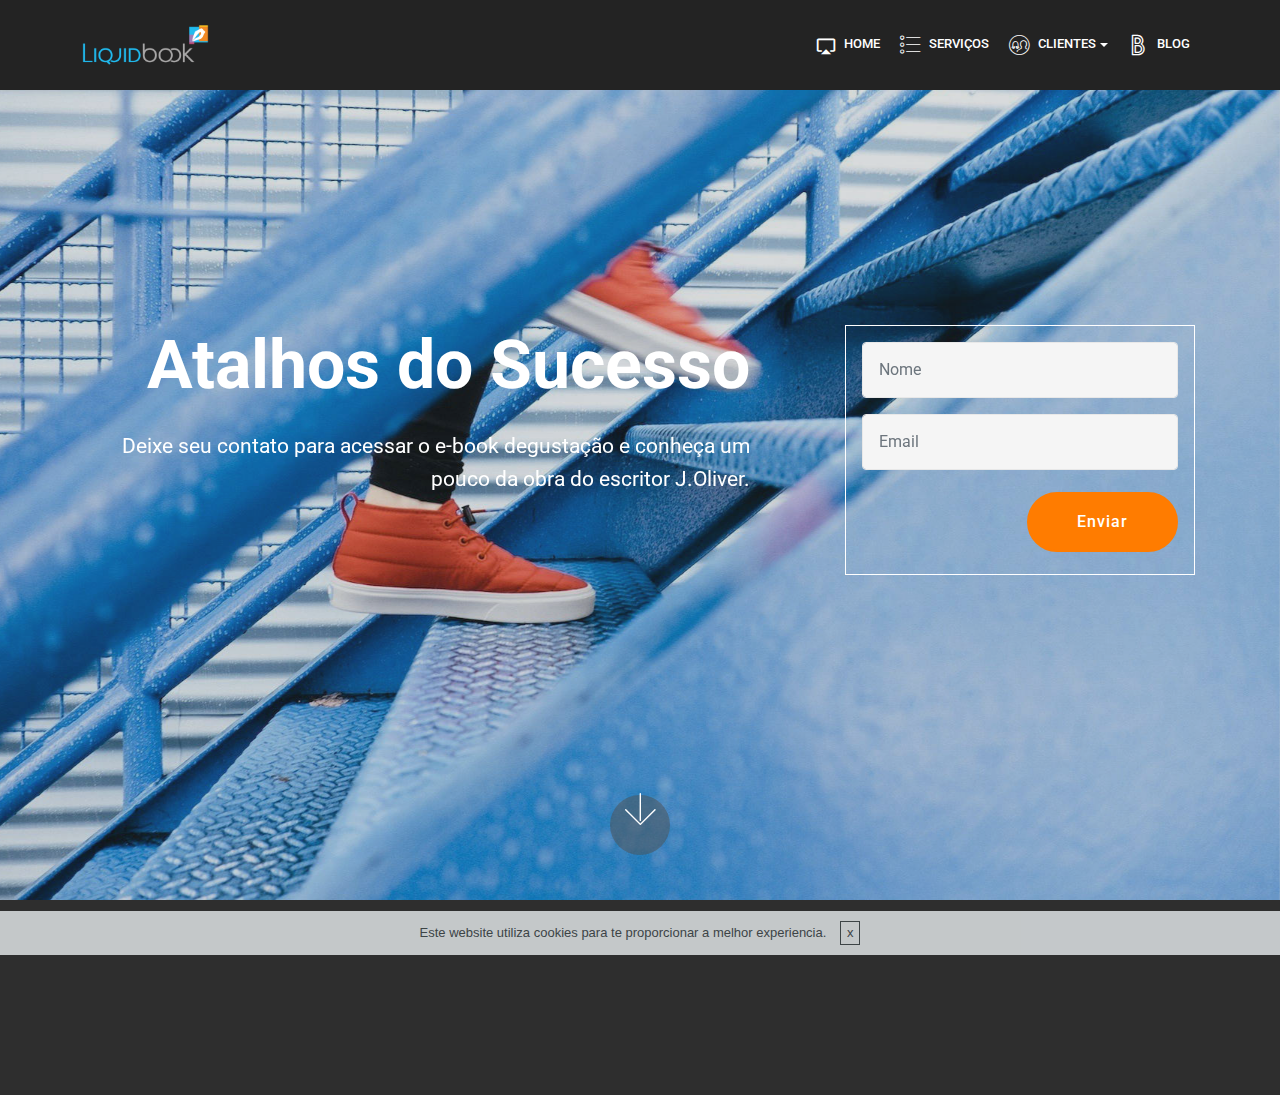
==== lead-atalhos-do-sucesso.html @ d2604c6b "create github pages" ====
<!DOCTYPE html>
<html lang="pt">
<head>
  
  <meta charset="UTF-8">
  <meta http-equiv="X-UA-Compatible" content="IE=edge">
  
  <meta name="viewport" content="width=device-width, initial-scale=1, minimum-scale=1">
  <link rel="shortcut icon" href="assets/images/logo-png-128x128.png" type="image/x-icon">
  <meta name="description" content="Site Builder Description">
  
  <title>Lead Atalhos do Sucesso</title>
  <link rel="stylesheet" href="assets/material-design/css/material-icons.min.css">
  <link rel="stylesheet" href="assets/web/assets/mobirise-icons/mobirise-icons.css">
  <link rel="stylesheet" href="assets/web/assets/mobirise-icons-bold/mobirise-icons-bold.css">
  <link rel="stylesheet" href="assets/tether/tether.min.css">
  <link rel="stylesheet" href="assets/soundcloud-plugin/style.css">
  <link rel="stylesheet" href="assets/bootstrap/css/bootstrap.min.css">
  <link rel="stylesheet" href="assets/bootstrap/css/bootstrap-grid.min.css">
  <link rel="stylesheet" href="assets/bootstrap/css/bootstrap-reboot.min.css">
  <link rel="stylesheet" href="assets/dropdown/css/style.css">
  <link rel="stylesheet" href="assets/socicon/css/styles.css">
  <link rel="stylesheet" href="assets/animatecss/animate.min.css">
  <link rel="stylesheet" href="assets/theme/css/style.css">
  <link rel="stylesheet" href="assets/mobirise/css/mbr-additional.css" type="text/css">
  
  
  
</head>
<body>

<!-- Google Analytics -->
<!-- Global site tag (gtag.js) - Google Analytics -->
<script async="" src="https://www.googletagmanager.com/gtag/js?id=UA-133011192-2"></script>
<script>
  window.dataLayer = window.dataLayer || [];
  function gtag(){dataLayer.push(arguments);}
  gtag('js', new Date());

  gtag('config', 'UA-133011192-2');
</script>

<!-- /Google Analytics -->


  <section class="menu cid-qTkzRZLJNu" once="menu" id="menu1-3n">

    

    <nav class="navbar navbar-expand beta-menu navbar-dropdown align-items-center navbar-fixed-top navbar-toggleable-sm">
        <button class="navbar-toggler navbar-toggler-right" type="button" data-toggle="collapse" data-target="#navbarSupportedContent" aria-controls="navbarSupportedContent" aria-expanded="false" aria-label="Toggle navigation">
            <div class="hamburger">
                <span></span>
                <span></span>
                <span></span>
                <span></span>
            </div>
        </button>
        <div class="menu-logo">
            <div class="navbar-brand">
                <span class="navbar-logo">
                    <a href="http://www.liquidbook.com.br">
                         <img src="assets/images/logo-liquidbook-1-192x108.png" alt="" title="" style="height: 4.6rem;">
                    </a>
                </span>
                
            </div>
        </div>
        <div class="collapse navbar-collapse" id="navbarSupportedContent">
            <ul class="navbar-nav nav-dropdown nav-right" data-app-modern-menu="true"><li class="nav-item"><a class="nav-link link text-white display-4" href="index.html"><span class="material material-airplay mbr-iconfont mbr-iconfont-btn"></span>HOME</a></li><li class="nav-item"><a class="nav-link link text-white display-4" href="page4.html"><span class="mbri-bulleted-list mbr-iconfont mbr-iconfont-btn"></span>SERVIÇOS</a></li><li class="nav-item dropdown open"><a class="nav-link link text-white dropdown-toggle display-4" href="page7.html" aria-expanded="true" data-toggle="dropdown-submenu"><span class="mbri-users mbr-iconfont mbr-iconfont-btn"></span>CLIENTES</a><div class="dropdown-menu"><a class="text-white dropdown-item display-4" href="http://joliver.liquidbook.com.br/atalhos-do-sucesso" aria-expanded="false">J. Oliver</a><a class="text-white dropdown-item display-4" href="http://anthero.liquidbook.com.br/estrada-iluminada" aria-expanded="false">Anthero Sarmento</a><a class="text-white dropdown-item display-4" href="http://amaury.liquidbook.com.br/os-10-viajantes" aria-expanded="false">Amaury de Mattos</a><a class="text-white dropdown-item display-4" href="http://valmir.liquidbook.com.br/dialogos-para-santos-cegos" aria-expanded="false">Valmir Moratelli</a><a class="text-white dropdown-item display-4" href="http://tomazeli.liquidbook.com.br/evoluir" aria-expanded="false">Caio Tomazeli</a><a class="text-white dropdown-item display-4" href="http://lara.liquidbook.com.br/" aria-expanded="false">Lara de Lemos</a><a class="text-white dropdown-item display-4" href="http://gallina.liquidbook.com.br/rebeka" aria-expanded="false">Sérgio Gallina</a><a class="text-white dropdown-item display-4" href="http://cintiah.liquidbook.com.br/manual-de-etiqueta" aria-expanded="false">Cintiah Meneghetti</a></div></li><li class="nav-item"><a class="nav-link link text-white display-4" href="http://blog.liquidbook.com.br"><span class="mbrib-bold mbr-iconfont mbr-iconfont-btn"></span>BLOG</a></li></ul>
            
        </div>
    </nav>
</section>

<section class="cid-rgyZlR0uXi mbr-fullscreen mbr-parallax-background" id="header15-3p">

    

    <div class="mbr-overlay" style="opacity: 0.2; background-color: rgb(70, 80, 82);"></div>

    <div class="container align-right">
<div class="row">
    <div class="mbr-white col-lg-8 col-md-7 content-container">
        <h1 class="mbr-section-title mbr-bold pb-3 mbr-fonts-style display-1">
            Atalhos do Sucesso</h1>
        <p class="mbr-text pb-3 mbr-fonts-style display-5">
            Deixe seu contato para acessar o e-book degustação e conheça um pouco da obra do escritor J.Oliver.</p>
    </div>
    <div class="col-lg-4 col-md-5">
    <div class="form-container">
        <div class="media-container-column" data-form-type="formoid">
            <div data-form-alert="" hidden="" class="align-center">Em breve acesse seu e-mail onde receberá o link para baixar o e-book :)</div>
            <form class="mbr-form" action="https://mobirise.com/" method="post" data-form-title="Mobirise Form"><input type="hidden" name="email" data-form-email="true" value="c6QhOz05+Ent0BAo+UDnaa7J1aJjkVETigJWOhE8yeKQTPNfMmP8CzaAD0QNBMpWYWosziMBVBbHlr5apCRF/P5XtYKuijG60QFdqBRPkeDHETTtL3hC4V/0vi8J8/6K">
                <div data-for="name">
                    <div class="form-group">
                        <input type="text" class="form-control px-3" name="name" data-form-field="Name" placeholder="Nome" required="" id="name-header15-3p">
                    </div>
                </div>
                <div data-for="email">
                    <div class="form-group">
                        <input type="email" class="form-control px-3" name="email" data-form-field="Email" placeholder="Email" required="" id="email-header15-3p">
                    </div>
                </div>
                
                
                <span class="input-group-btn"><button href="" type="submit" class="btn btn-form btn-warning display-7">Enviar</button></span>
            </form>
        </div>
    </div>
    </div>
</div>
    </div>
    <div class="mbr-arrow hidden-sm-down" aria-hidden="true">
        <a href="#next">
            <i class="mbri-down mbr-iconfont"></i>
        </a>
    </div>
</section>

<section once="" class="cid-rfW179aX0K" id="footer7-3o">

    

    

    <div class="container">
        <div class="media-container-row align-center mbr-white">
            <div class="row row-links">
                <ul class="foot-menu">
                    
                    
                    
                    
                    
                <li class="foot-menu-item mbr-fonts-style display-7">Liquidbook</li></ul>
            </div>
            <div class="row social-row">
                <div class="social-list align-right pb-2">
                    
                    
                    
                    
                    
                    
                <div class="soc-item">
                        <a href="https://www.facebook.com/liquidbook.tec/" target="_blank">
                            <span class="mbr-iconfont mbr-iconfont-social socicon-facebook socicon"></span>
                        </a>
                    </div><div class="soc-item">
                        <a href="https://www.instagram.com/liquidbook.tec/" target="_blank">
                            <span class="mbr-iconfont mbr-iconfont-social socicon-instagram socicon"></span>
                        </a>
                    </div><div class="soc-item">
                        <a href="https://www.youtube.com/channel/UClrw6Mp-0XVTALv-7ZPq15w" target="_blank">
                            <span class="mbr-iconfont mbr-iconfont-social socicon-youtube socicon"></span>
                        </a>
                    </div></div>
            </div>
            <div class="row row-copirayt">
                <p class="mbr-text mb-0 mbr-fonts-style mbr-white align-center display-7">
                    © Copyright 2019 Liquidbook - All Rights Reserved<br>CNPJ 09.628.768/0001-89 
                </p>
            </div>
        </div>
    </div>
</section>


  <script src="assets/web/assets/jquery/jquery.min.js"></script>
  <script src="assets/popper/popper.min.js"></script>
  <script src="assets/tether/tether.min.js"></script>
  <script src="assets/bootstrap/js/bootstrap.min.js"></script>
  <script src="assets/dropdown/js/script.min.js"></script>
  <script src="assets/viewportchecker/jquery.viewportchecker.js"></script>
  <script src="assets/parallax/jarallax.min.js"></script>
  <script src="assets/smoothscroll/smooth-scroll.js"></script>
  <script src="assets/touchswipe/jquery.touch-swipe.min.js"></script>
  <script src="assets/cookies-alert-plugin/cookies-alert-core.js"></script>
  <script src="assets/cookies-alert-plugin/cookies-alert-script.js"></script>
  <script src="assets/theme/js/script.js"></script>
  <script src="assets/formoid/formoid.min.js"></script>
  
  
  <input name="animation" type="hidden">
  <input name="cookieData" type="hidden" data-cookie-text="Este website utiliza cookies para te proporcionar a melhor experiencia. ">
  </body>
</html>
---- assets/web/assets/mobirise-icons/mobirise-icons.css ----
@font-face {
  font-family: 'MobiriseIcons';
  src:  url('mobirise-icons.eot?spat4u');
  src:  url('mobirise-icons.eot?spat4u#iefix') format('embedded-opentype'),
    url('mobirise-icons.ttf?spat4u') format('truetype'),
    url('mobirise-icons.woff?spat4u') format('woff'),
    url('mobirise-icons.svg?spat4u#MobiriseIcons') format('svg');
  font-weight: normal;
  font-style: normal;
}

[class^="mbri-"], [class*=" mbri-"] {
  /* use !important to prevent issues with browser extensions that change fonts */
  font-family: MobiriseIcons !important;
  speak: none;
  font-style: normal;
  font-weight: normal;
  font-variant: normal;
  text-transform: none;
  line-height: 1;

  /* Better Font Rendering =========== */
  -webkit-font-smoothing: antialiased;
  -moz-osx-font-smoothing: grayscale;
}

.mbri-add-submenu:before {
  content: "\e900";
}
.mbri-alert:before {
  content: "\e901";
}
.mbri-align-center:before {
  content: "\e902";
}
.mbri-align-justify:before {
  content: "\e903";
}
.mbri-align-left:before {
  content: "\e904";
}
.mbri-align-right:before {
  content: "\e905";
}
.mbri-android:before {
  content: "\e906";
}
.mbri-apple:before {
  content: "\e907";
}
.mbri-arrow-down:before {
  content: "\e908";
}
.mbri-arrow-next:before {
  content: "\e909";
}
.mbri-arrow-prev:before {
  content: "\e90a";
}
.mbri-arrow-up:before {
  content: "\e90b";
}
.mbri-bold:before {
  content: "\e90c";
}
.mbri-bookmark:before {
  content: "\e90d";
}
.mbri-bootstrap:before {
  content: "\e90e";
}
.mbri-briefcase:before {
  content: "\e90f";
}
.mbri-browse:before {
  content: "\e910";
}
.mbri-bulleted-list:before {
  content: "\e911";
}
.mbri-calendar:before {
  content: "\e912";
}
.mbri-camera:before {
  content: "\e913";
}
.mbri-cart-add:before {
  content: "\e914";
}
.mbri-cart-full:before {
  content: "\e915";
}
.mbri-cash:before {
  content: "\e916";
}
.mbri-change-style:before {
  content: "\e917";
}
.mbri-chat:before {
  content: "\e918";
}
.mbri-clock:before {
  content: "\e919";
}
.mbri-close:before {
  content: "\e91a";
}
.mbri-cloud:before {
  content: "\e91b";
}
.mbri-code:before {
  content: "\e91c";
}
.mbri-contact-form:before {
  content: "\e91d";
}
.mbri-credit-card:before {
  content: "\e91e";
}
.mbri-cursor-click:before {
  content: "\e91f";
}
.mbri-cust-feedback:before {
  content: "\e920";
}
.mbri-database:before {
  content: "\e921";
}
.mbri-delivery:before {
  content: "\e922";
}
.mbri-desktop:before {
  content: "\e923";
}
.mbri-devices:before {
  content: "\e924";
}
.mbri-down:before {
  content: "\e925";
}
.mbri-download:before {
  content: "\e989";
}
.mbri-drag-n-drop:before {
  content: "\e927";
}
.mbri-drag-n-drop2:before {
  content: "\e928";
}
.mbri-edit:before {
  content: "\e929";
}
.mbri-edit2:before {
  content: "\e92a";
}
.mbri-error:before {
  content: "\e92b";
}
.mbri-extension:before {
  content: "\e92c";
}
.mbri-features:before {
  content: "\e92d";
}
.mbri-file:before {
  content: "\e92e";
}
.mbri-flag:before {
  content: "\e92f";
}
.mbri-folder:before {
  content: "\e930";
}
.mbri-gift:before {
  content: "\e931";
}
.mbri-github:before {
  content: "\e932";
}
.mbri-globe:before {
  content: "\e933";
}
.mbri-globe-2:before {
  content: "\e934";
}
.mbri-growing-chart:before {
  content: "\e935";
}
.mbri-hearth:before {
  content: "\e936";
}
.mbri-help:before {
  content: "\e937";
}
.mbri-home:before {
  content: "\e938";
}
.mbri-hot-cup:before {
  content: "\e939";
}
.mbri-idea:before {
  content: "\e93a";
}
.mbri-image-gallery:before {
  content: "\e93b";
}
.mbri-image-slider:before {
  content: "\e93c";
}
.mbri-info:before {
  content: "\e93d";
}
.mbri-italic:before {
  content: "\e93e";
}
.mbri-key:before {
  content: "\e93f";
}
.mbri-laptop:before {
  content: "\e940";
}
.mbri-layers:before {
  content: "\e941";
}
.mbri-left-right:before {
  content: "\e942";
}
.mbri-left:before {
  content: "\e943";
}
.mbri-letter:before {
  content: "\e944";
}
.mbri-like:before {
  content: "\e945";
}
.mbri-link:before {
  content: "\e946";
}
.mbri-lock:before {
  content: "\e947";
}
.mbri-login:before {
  content: "\e948";
}
.mbri-logout:before {
  content: "\e949";
}
.mbri-magic-stick:before {
  content: "\e94a";
}
.mbri-map-pin:before {
  content: "\e94b";
}
.mbri-menu:before {
  content: "\e94c";
}
.mbri-mobile:before {
  content: "\e94d";
}
.mbri-mobile2:before {
  content: "\e94e";
}
.mbri-mobirise:before {
  content: "\e94f";
}
.mbri-more-horizontal:before {
  content: "\e950";
}
.mbri-more-vertical:before {
  content: "\e951";
}
.mbri-music:before {
  content: "\e952";
}
.mbri-new-file:before {
  content: "\e953";
}
.mbri-numbered-list:before {
  content: "\e954";
}
.mbri-opened-folder:before {
  content: "\e955";
}
.mbri-pages:before {
  content: "\e956";
}
.mbri-paper-plane:before {
  content: "\e957";
}
.mbri-paperclip:before {
  content: "\e958";
}
.mbri-photo:before {
  content: "\e959";
}
.mbri-photos:before {
  content: "\e95a";
}
.mbri-pin:before {
  content: "\e95b";
}
.mbri-play:before {
  content: "\e95c";
}
.mbri-plus:before {
  content: "\e95d";
}
.mbri-preview:before {
  content: "\e95e";
}
.mbri-print:before {
  content: "\e95f";
}
.mbri-protect:before {
  content: "\e960";
}
.mbri-question:before {
  content: "\e961";
}
.mbri-quote-left:before {
  content: "\e962";
}
.mbri-quote-right:before {
  content: "\e963";
}
.mbri-refresh:before {
  content: "\e964";
}
.mbri-responsive:before {
  content: "\e965";
}
.mbri-right:before {
  content: "\e966";
}
.mbri-rocket:before {
  content: "\e967";
}
.mbri-sad-face:before {
  content: "\e968";
}
.mbri-sale:before {
  content: "\e969";
}
.mbri-save:before {
  content: "\e96a";
}
.mbri-search:before {
  content: "\e96b";
}
.mbri-setting:before {
  content: "\e96c";
}
.mbri-setting2:before {
  content: "\e96d";
}
.mbri-setting3:before {
  content: "\e96e";
}
.mbri-share:before {
  content: "\e96f";
}
.mbri-shopping-bag:before {
  content: "\e970";
}
.mbri-shopping-basket:before {
  content: "\e971";
}
.mbri-shopping-cart:before {
  content: "\e972";
}
.mbri-sites:before {
  content: "\e973";
}
.mbri-smile-face:before {
  content: "\e974";
}
.mbri-speed:before {
  content: "\e975";
}
.mbri-star:before {
  content: "\e976";
}
.mbri-success:before {
  content: "\e977";
}
.mbri-sun:before {
  content: "\e978";
}
.mbri-sun2:before {
  content: "\e979";
}
.mbri-tablet:before {
  content: "\e97a";
}
.mbri-tablet-vertical:before {
  content: "\e97b";
}
.mbri-target:before {
  content: "\e97c";
}
.mbri-timer:before {
  content: "\e97d";
}
.mbri-to-ftp:before {
  content: "\e97e";
}
.mbri-to-local-drive:before {
  content: "\e97f";
}
.mbri-touch-swipe:before {
  content: "\e980";
}
.mbri-touch:before {
  content: "\e981";
}
.mbri-trash:before {
  content: "\e982";
}
.mbri-underline:before {
  content: "\e983";
}
.mbri-unlink:before {
  content: "\e984";
}
.mbri-unlock:before {
  content: "\e985";
}
.mbri-up-down:before {
  content: "\e986";
}
.mbri-up:before {
  content: "\e987";
}
.mbri-update:before {
  content: "\e988";
}
.mbri-upload:before {
 content: "\e926"; 
}
.mbri-user:before {
  content: "\e98a";
}
.mbri-user2:before {
  content: "\e98b";
}
.mbri-users:before {
  content: "\e98c";
}
.mbri-video:before {
  content: "\e98d";
}
.mbri-video-play:before {
  content: "\e98e";
}
.mbri-watch:before {
  content: "\e98f";
}
.mbri-website-theme:before {
  content: "\e990";
}
.mbri-wifi:before {
  content: "\e991";
}
.mbri-windows:before {
  content: "\e992";
}
.mbri-zoom-out:before {
  content: "\e993";
}
.mbri-redo:before {
  content: "\e994";
}
.mbri-undo:before {
  content: "\e995";
}
---- assets/web/assets/mobirise-icons-bold/mobirise-icons-bold.css ----
@font-face {
  font-family: 'mobirise-icons-bold';
  src:  url('mobirise-icons-bold.eot?m1l4yr');
  src:  url('mobirise-icons-bold.eot?m1l4yr#iefix') format('embedded-opentype'),
    url('mobirise-icons-bold.ttf?m1l4yr') format('truetype'),
    url('mobirise-icons-bold.woff?m1l4yr') format('woff'),
    url('mobirise-icons-bold.svg?m1l4yr#mobirise-icons-bold') format('svg');
  font-weight: normal;
  font-style: normal;
}

[class^="mbrib-"], [class*="mbrib-"] {
  /* use !important to prevent issues with browser extensions that change fonts */
  font-family: 'mobirise-icons-bold' !important;
  speak: none;
  font-style: normal;
  font-weight: normal;
  font-variant: normal;
  text-transform: none;
  line-height: 1;

  /* Better Font Rendering =========== */
  -webkit-font-smoothing: antialiased;
  -moz-osx-font-smoothing: grayscale;
}

.mbrib-add-submenu:before {
  content: "\e900";
}
.mbrib-alert:before {
  content: "\e901";
}
.mbrib-align-center:before {
  content: "\e902";
}
.mbrib-align-justify:before {
  content: "\e903";
}
.mbrib-align-left:before {
  content: "\e904";
}
.mbrib-align-right:before {
  content: "\e905";
}
.mbrib-android:before {
  content: "\e906";
}
.mbrib-apple:before {
  content: "\e907";
}
.mbrib-arrow-down:before {
  content: "\e908";
}
.mbrib-arrow-next:before {
  content: "\e909";
}
.mbrib-arrow-prev:before {
  content: "\e90a";
}
.mbrib-arrow-up:before {
  content: "\e90b";
}
.mbrib-bold:before {
  content: "\e90c";
}
.mbrib-bookmark:before {
  content: "\e90d";
}
.mbrib-bootstrap:before {
  content: "\e90e";
}
.mbrib-briefcase:before {
  content: "\e90f";
}
.mbrib-browse:before {
  content: "\e910";
}
.mbrib-bulleted-list:before {
  content: "\e911";
}
.mbrib-calendar:before {
  content: "\e912";
}
.mbrib-camera:before {
  content: "\e913";
}
.mbrib-cart-add:before {
  content: "\e914";
}
.mbrib-cart-full:before {
  content: "\e915";
}
.mbrib-cash:before {
  content: "\e916";
}
.mbrib-change-style:before {
  content: "\e917";
}
.mbrib-chat:before {
  content: "\e918";
}
.mbrib-clock:before {
  content: "\e919";
}
.mbrib-close:before {
  content: "\e91a";
}
.mbrib-cloud:before {
  content: "\e91b";
}
.mbrib-code:before {
  content: "\e91c";
}
.mbrib-contact-form:before {
  content: "\e91d";
}
.mbrib-credit-card:before {
  content: "\e91e";
}
.mbrib-cursor-click:before {
  content: "\e91f";
}
.mbrib-cust-feedback:before {
  content: "\e920";
}
.mbrib-database:before {
  content: "\e921";
}
.mbrib-delivery:before {
  content: "\e922";
}
.mbrib-desktop:before {
  content: "\e923";
}
.mbrib-devices:before {
  content: "\e924";
}
.mbrib-down:before {
  content: "\e925";
}
.mbrib-download:before {
  content: "\e926";
}
.mbrib-drag-n-drop:before {
  content: "\e927";
}
.mbrib-drag-n-drop2:before {
  content: "\e928";
}
.mbrib-edit:before {
  content: "\e929";
}
.mbrib-edit2:before {
  content: "\e92a";
}
.mbrib-error:before {
  content: "\e92b";
}
.mbrib-extension:before {
  content: "\e92c";
}
.mbrib-features:before {
  content: "\e92d";
}
.mbrib-file:before {
  content: "\e92e";
}
.mbrib-flag:before {
  content: "\e92f";
}
.mbrib-folder:before {
  content: "\e930";
}
.mbrib-gift:before {
  content: "\e931";
}
.mbrib-github:before {
  content: "\e932";
}
.mbrib-globe-2:before {
  content: "\e933";
}
.mbrib-globe:before {
  content: "\e934";
}
.mbrib-growing-chart:before {
  content: "\e935";
}
.mbrib-hearth:before {
  content: "\e936";
}
.mbrib-help:before {
  content: "\e937";
}
.mbrib-home:before {
  content: "\e938";
}
.mbrib-hot-cup:before {
  content: "\e939";
}
.mbrib-idea:before {
  content: "\e93a";
}
.mbrib-image-gallery:before {
  content: "\e93b";
}
.mbrib-image-slider:before {
  content: "\e93c";
}
.mbrib-info:before {
  content: "\e93d";
}
.mbrib-italic:before {
  content: "\e93e";
}
.mbrib-key:before {
  content: "\e93f";
}
.mbrib-laptop:before {
  content: "\e940";
}
.mbrib-layers:before {
  content: "\e941";
}
.mbrib-left-right:before {
  content: "\e942";
}
.mbrib-left:before {
  content: "\e943";
}
.mbrib-letter:before {
  content: "\e944";
}
.mbrib-like:before {
  content: "\e945";
}
.mbrib-link:before {
  content: "\e946";
}
.mbrib-lock:before {
  content: "\e947";
}
.mbrib-login:before {
  content: "\e948";
}
.mbrib-logout:before {
  content: "\e949";
}
.mbrib-magic-stick:before {
  content: "\e94a";
}
.mbrib-map-pin:before {
  content: "\e94b";
}
.mbrib-menu:before {
  content: "\e94c";
}
.mbrib-mobile:before {
  content: "\e94d";
}
.mbrib-mobile2:before {
  content: "\e94e";
}
.mbrib-mobirise:before {
  content: "\e94f";
}
.mbrib-more-horizontal:before {
  content: "\e950";
}
.mbrib-more-vertical:before {
  content: "\e951";
}
.mbrib-music:before {
  content: "\e952";
}
.mbrib-new-file:before {
  content: "\e953";
}
.mbrib-numbered-list:before {
  content: "\e954";
}
.mbrib-opened-folder:before {
  content: "\e955";
}
.mbrib-pages:before {
  content: "\e956";
}
.mbrib-paper-plane:before {
  content: "\e957";
}
.mbrib-paperclip:before {
  content: "\e958";
}
.mbrib-photo:before {
  content: "\e959";
}
.mbrib-photos:before {
  content: "\e95a";
}
.mbrib-pin:before {
  content: "\e95b";
}
.mbrib-play:before {
  content: "\e95c";
}
.mbrib-plus:before {
  content: "\e95d";
}
.mbrib-preview:before {
  content: "\e95e";
}
.mbrib-print:before {
  content: "\e95f";
}
.mbrib-protect:before {
  content: "\e960";
}
.mbrib-question:before {
  content: "\e961";
}
.mbrib-quote-left:before {
  content: "\e962";
}
.mbrib-quote-right:before {
  content: "\e963";
}
.mbrib-redo:before {
  content: "\e964";
}
.mbrib-refresh:before {
  content: "\e965";
}
.mbrib-responsive:before {
  content: "\e966";
}
.mbrib-right:before {
  content: "\e967";
}
.mbrib-rocket:before {
  content: "\e968";
}
.mbrib-sad-face:before {
  content: "\e969";
}
.mbrib-sale:before {
  content: "\e96a";
}
.mbrib-save:before {
  content: "\e96b";
}
.mbrib-search:before {
  content: "\e96c";
}
.mbrib-setting:before {
  content: "\e96d";
}
.mbrib-setting2:before {
  content: "\e96e";
}
.mbrib-setting3:before {
  content: "\e96f";
}
.mbrib-share:before {
  content: "\e970";
}
.mbrib-shopping-bag:before {
  content: "\e971";
}
.mbrib-shopping-basket:before {
  content: "\e972";
}
.mbrib-shopping-cart:before {
  content: "\e973";
}
.mbrib-sites:before {
  content: "\e974";
}
.mbrib-smile-face:before {
  content: "\e975";
}
.mbrib-speed:before {
  content: "\e976";
}
.mbrib-star:before {
  content: "\e977";
}
.mbrib-success:before {
  content: "\e978";
}
.mbrib-sun:before {
  content: "\e979";
}
.mbrib-sun2:before {
  content: "\e97a";
}
.mbrib-tablet-vertical:before {
  content: "\e97b";
}
.mbrib-tablet:before {
  content: "\e97c";
}
.mbrib-target:before {
  content: "\e97d";
}
.mbrib-timer:before {
  content: "\e97e";
}
.mbrib-to-ftp:before {
  content: "\e97f";
}
.mbrib-to-local-drive:before {
  content: "\e980";
}
.mbrib-touch-swipe:before {
  content: "\e981";
}
.mbrib-touch:before {
  content: "\e982";
}
.mbrib-trash:before {
  content: "\e983";
}
.mbrib-underline:before {
  content: "\e984";
}
.mbrib-undo:before {
  content: "\e985";
}
.mbrib-unlink:before {
  content: "\e986";
}
.mbrib-unlock:before {
  content: "\e987";
}
.mbrib-up-down:before {
  content: "\e988";
}
.mbrib-up:before {
  content: "\e989";
}
.mbrib-update:before {
  content: "\e98a";
}
.mbrib-upload:before {
  content: "\e98b";
}
.mbrib-user:before {
  content: "\e98c";
}
.mbrib-user2:before {
  content: "\e98d";
}
.mbrib-users:before {
  content: "\e98e";
}
.mbrib-video-play:before {
  content: "\e98f";
}
.mbrib-video:before {
  content: "\e990";
}
.mbrib-watch:before {
  content: "\e991";
}
.mbrib-website-theme:before {
  content: "\e992";
}
.mbrib-wifi:before {
  content: "\e993";
}
.mbrib-windows:before {
  content: "\e994";
}
.mbrib-zoom-out:before {
  content: "\e995";
}
---- assets/soundcloud-plugin/style.css ----
.addons-container {
  position: relative;
  margin-left: auto;
  margin-right: auto;
  padding-right: 15px;
  padding-left: 15px; }
  @media (min-width: 576px) {
    .addons-container {
      padding-right: 15px;
      padding-left: 15px; } }
  @media (min-width: 768px) {
    .addons-container {
      padding-right: 15px;
      padding-left: 15px; } }
  @media (min-width: 992px) {
    .addons-container {
      padding-right: 15px;
      padding-left: 15px; } }
  @media (min-width: 1200px) {
    .addons-container {
      padding-right: 15px;
      padding-left: 15px; } }
  @media (min-width: 576px) {
    .addons-container {
      width: 540px;
      max-width: 100%; } }
  @media (min-width: 768px) {
    .addons-container {
      width: 720px;
      max-width: 100%; } }
  @media (min-width: 992px) {
    .addons-container {
      width: 960px;
      max-width: 100%; } }
  @media (min-width: 1200px) {
    .addons-container {
      width: 1140px;
      max-width: 100%; } }

.addons-container-inner{
    position: relative;
    width: 100%;
    min-height: 1px;
    padding-right: 15px;
    padding-left: 15px;
}
@media (min-width: 567px) {
    .addons-container-inner{
        -ms-flex: 0 0 66.666667%;
        flex: 0 0 66.666667%;
        max-width: 66.666667%;
    }
}
.addons-row{
    display: flex;
    justify-content:center;
}
---- assets/dropdown/css/style.css ----
.navbar-dropdown {
  left: 0;
  padding: 0;
  position: absolute;
  right: 0;
  top: 0;
  transition: all 0.45s ease;
  z-index: 1030;
  background: #282828; }
  .navbar-dropdown .navbar-logo {
    margin-right: 0.8rem;
    transition: margin 0.3s ease-in-out;
    vertical-align: middle; }
    .navbar-dropdown .navbar-logo img {
      height: 3.125rem;
      transition: all 0.3s ease-in-out; }
    .navbar-dropdown .navbar-logo.mbr-iconfont {
      font-size: 3.125rem;
      line-height: 3.125rem; }
  .navbar-dropdown .navbar-caption {
    font-weight: 700;
    white-space: normal;
    vertical-align: -4px;
    line-height: 3.125rem !important; }
    .navbar-dropdown .navbar-caption, .navbar-dropdown .navbar-caption:hover {
      color: inherit;
      text-decoration: none; }
  .navbar-dropdown .mbr-iconfont + .navbar-caption {
    vertical-align: -1px; }
  .navbar-dropdown.navbar-fixed-top {
    position: fixed; }
  .navbar-dropdown .navbar-brand span {
    vertical-align: -4px; }
  .navbar-dropdown.bg-color.transparent {
    background: none; }
  .navbar-dropdown.navbar-short .navbar-brand {
    padding: 0.625rem 0; }
    .navbar-dropdown.navbar-short .navbar-brand span {
      vertical-align: -1px; }
  .navbar-dropdown.navbar-short .navbar-caption {
    line-height: 2.375rem !important;
    vertical-align: -2px; }
  .navbar-dropdown.navbar-short .navbar-logo {
    margin-right: 0.5rem; }
    .navbar-dropdown.navbar-short .navbar-logo img {
      height: 2.375rem; }
    .navbar-dropdown.navbar-short .navbar-logo.mbr-iconfont {
      font-size: 2.375rem;
      line-height: 2.375rem; }
  .navbar-dropdown.navbar-short .mbr-table-cell {
    height: 3.625rem; }
  .navbar-dropdown .navbar-close {
    left: 0.6875rem;
    position: fixed;
    top: 0.75rem;
    z-index: 1000; }
  .navbar-dropdown .hamburger-icon {
    content: "";
    display: inline-block;
    vertical-align: middle;
    width: 16px;
    -webkit-box-shadow: 0 -6px 0 1px #282828,0 0 0 1px #282828,0 6px 0 1px #282828;
    -moz-box-shadow: 0 -6px 0 1px #282828,0 0 0 1px #282828,0 6px 0 1px #282828;
    box-shadow: 0 -6px 0 1px #282828,0 0 0 1px #282828,0 6px 0 1px #282828; }

.dropdown-menu .dropdown-toggle[data-toggle="dropdown-submenu"]::after {
  border-bottom: 0.35em solid transparent;
  border-left: 0.35em solid;
  border-right: 0;
  border-top: 0.35em solid transparent;
  margin-left: 0.3rem; }

.dropdown-menu .dropdown-item:focus {
  outline: 0; }

.nav-dropdown {
  font-size: 0.75rem;
  font-weight: 500;
  height: auto !important; }
  .nav-dropdown .nav-btn {
    padding-left: 1rem; }
  .nav-dropdown .link {
    margin: .667em 1.667em;
    font-weight: 500;
    padding: 0;
    transition: color .2s ease-in-out; }
    .nav-dropdown .link.dropdown-toggle {
      margin-right: 2.583em; }
      .nav-dropdown .link.dropdown-toggle::after {
        margin-left: .25rem;
        border-top: 0.35em solid;
        border-right: 0.35em solid transparent;
        border-left: 0.35em solid transparent;
        border-bottom: 0; }
      .nav-dropdown .link.dropdown-toggle[aria-expanded="true"] {
        margin: 0;
        padding: 0.667em 3.263em  0.667em 1.667em; }
  .nav-dropdown .link::after,
  .nav-dropdown .dropdown-item::after {
    color: inherit; }
  .nav-dropdown .btn {
    font-size: 0.75rem;
    font-weight: 700;
    letter-spacing: 0;
    margin-bottom: 0;
    padding-left: 1.25rem;
    padding-right: 1.25rem; }
  .nav-dropdown .dropdown-menu {
    border-radius: 0;
    border: 0;
    left: 0;
    margin: 0;
    padding-bottom: 1.25rem;
    padding-top: 1.25rem;
    position: relative; }
  .nav-dropdown .dropdown-submenu {
    margin-left: 0.125rem;
    top: 0; }
  .nav-dropdown .dropdown-item {
    font-weight: 500;
    line-height: 2;
    padding: 0.3846em 4.615em 0.3846em 1.5385em;
    position: relative;
    transition: color .2s ease-in-out, background-color .2s ease-in-out; }
    .nav-dropdown .dropdown-item::after {
      margin-top: -0.3077em;
      position: absolute;
      right: 1.1538em;
      top: 50%; }
    .nav-dropdown .dropdown-item:focus, .nav-dropdown .dropdown-item:hover {
      background: none; }

@media (max-width: 767px) {
  .nav-dropdown.navbar-toggleable-sm {
    bottom: 0;
    display: none;
    left: 0;
    overflow-x: hidden;
    position: fixed;
    top: 0;
    transform: translateX(-100%);
    -ms-transform: translateX(-100%);
    -webkit-transform: translateX(-100%);
    width: 18.75rem;
    z-index: 999; } }
.nav-dropdown.navbar-toggleable-xl {
  bottom: 0;
  display: none;
  left: 0;
  overflow-x: hidden;
  position: fixed;
  top: 0;
  transform: translateX(-100%);
  -ms-transform: translateX(-100%);
  -webkit-transform: translateX(-100%);
  width: 18.75rem;
  z-index: 999; }

.nav-dropdown-sm {
  display: block !important;
  overflow-x: hidden;
  overflow: auto;
  padding-top: 3.875rem; }
  .nav-dropdown-sm::after {
    content: "";
    display: block;
    height: 3rem;
    width: 100%; }
  .nav-dropdown-sm.collapse.in ~ .navbar-close {
    display: block !important; }
  .nav-dropdown-sm.collapsing, .nav-dropdown-sm.collapse.in {
    transform: translateX(0);
    -ms-transform: translateX(0);
    -webkit-transform: translateX(0);
    transition: all 0.25s ease-out;
    -webkit-transition: all 0.25s ease-out;
    background: #282828; }
  .nav-dropdown-sm.collapsing[aria-expanded="false"] {
    transform: translateX(-100%);
    -ms-transform: translateX(-100%);
    -webkit-transform: translateX(-100%); }
  .nav-dropdown-sm .nav-item {
    display: block;
    margin-left: 0 !important;
    padding-left: 0; }
  .nav-dropdown-sm .link,
  .nav-dropdown-sm .dropdown-item {
    border-top: 1px dotted rgba(255, 255, 255, 0.1);
    font-size: 0.8125rem;
    line-height: 1.6;
    margin: 0 !important;
    padding: 0.875rem 2.4rem 0.875rem 1.5625rem !important;
    position: relative;
    white-space: normal; }
    .nav-dropdown-sm .link:focus, .nav-dropdown-sm .link:hover,
    .nav-dropdown-sm .dropdown-item:focus,
    .nav-dropdown-sm .dropdown-item:hover {
      background: rgba(0, 0, 0, 0.2) !important;
      color: #c0a375; }
  .nav-dropdown-sm .nav-btn {
    position: relative;
    padding: 1.5625rem 1.5625rem 0 1.5625rem; }
    .nav-dropdown-sm .nav-btn::before {
      border-top: 1px dotted rgba(255, 255, 255, 0.1);
      content: "";
      left: 0;
      position: absolute;
      top: 0;
      width: 100%; }
    .nav-dropdown-sm .nav-btn + .nav-btn {
      padding-top: 0.625rem; }
      .nav-dropdown-sm .nav-btn + .nav-btn::before {
        display: none; }
  .nav-dropdown-sm .btn {
    padding: 0.625rem 0; }
  .nav-dropdown-sm .dropdown-toggle[data-toggle="dropdown-submenu"]::after {
    margin-left: .25rem;
    border-top: 0.35em solid;
    border-right: 0.35em solid transparent;
    border-left: 0.35em solid transparent;
    border-bottom: 0; }
  .nav-dropdown-sm .dropdown-toggle[data-toggle="dropdown-submenu"][aria-expanded="true"]::after {
    border-top: 0;
    border-right: 0.35em solid transparent;
    border-left: 0.35em solid transparent;
    border-bottom: 0.35em solid; }
  .nav-dropdown-sm .dropdown-menu {
    margin: 0;
    padding: 0;
    position: relative;
    top: 0;
    left: 0;
    width: 100%;
    border: 0;
    float: none;
    border-radius: 0;
    background: none; }
  .nav-dropdown-sm .dropdown-submenu {
    left: 100%;
    margin-left: 0.125rem;
    margin-top: -1.25rem;
    top: 0; }

.navbar-toggleable-sm .nav-dropdown .dropdown-menu {
  position: absolute; }

.navbar-toggleable-sm .nav-dropdown .dropdown-submenu {
  left: 100%;
  margin-left: 0.125rem;
  margin-top: -1.25rem;
  top: 0; }

.navbar-toggleable-sm.opened .nav-dropdown .dropdown-menu {
  position: relative; }

.navbar-toggleable-sm.opened .nav-dropdown .dropdown-submenu {
  left: 0;
  margin-left: 00rem;
  margin-top: 0rem;
  top: 0; }

.is-builder .nav-dropdown.collapsing {
  transition: none !important; }

/*# sourceMappingURL=style.css.map */
---- assets/socicon/css/styles.css ----
@charset "UTF-8";

@font-face {
  font-family: "socicon";
  src:url("../fonts/socicon.eot");
  src:url("../fonts/socicon.eot?#iefix") format("embedded-opentype"),
    url("../fonts/socicon.woff") format("woff"),
    url("../fonts/socicon.ttf") format("truetype"),
    url("../fonts/socicon.svg#socicon") format("svg");
  font-weight: normal;
  font-style: normal;

}

[data-icon]:before {
  font-family: "socicon" !important;
  content: attr(data-icon);
  font-style: normal !important;
  font-weight: normal !important;
  font-variant: normal !important;
  text-transform: none !important;
  speak: none;
  line-height: 1;
  -webkit-font-smoothing: antialiased;
  -moz-osx-font-smoothing: grayscale;
}

[class^="socicon-"]:before,
[class*=" socicon-"]:before {
  font-family: "socicon" !important;
  font-style: normal !important;
  font-weight: normal !important;
  font-variant: normal !important;
  text-transform: none !important;
  speak: none;
  line-height: 1;
  -webkit-font-smoothing: antialiased;
  -moz-osx-font-smoothing: grayscale;
}

.socicon-modelmayhem:before {
  content: "\e000";
}
.socicon-mixcloud:before {
  content: "\e001";
}
.socicon-drupal:before {
  content: "\e002";
}
.socicon-swarm:before {
  content: "\e003";
}
.socicon-istock:before {
  content: "\e004";
}
.socicon-yammer:before {
  content: "\e005";
}
.socicon-ello:before {
  content: "\e006";
}
.socicon-stackoverflow:before {
  content: "\e007";
}
.socicon-persona:before {
  content: "\e008";
}
.socicon-triplej:before {
  content: "\e009";
}
.socicon-houzz:before {
  content: "\e00a";
}
.socicon-rss:before {
  content: "\e00b";
}
.socicon-paypal:before {
  content: "\e00c";
}
.socicon-odnoklassniki:before {
  content: "\e00d";
}
.socicon-airbnb:before {
  content: "\e00e";
}
.socicon-periscope:before {
  content: "\e00f";
}
.socicon-outlook:before {
  content: "\e010";
}
.socicon-coderwall:before {
  content: "\e011";
}
.socicon-tripadvisor:before {
  content: "\e012";
}
.socicon-appnet:before {
  content: "\e013";
}
.socicon-goodreads:before {
  content: "\e014";
}
.socicon-tripit:before {
  content: "\e015";
}
.socicon-lanyrd:before {
  content: "\e016";
}
.socicon-slideshare:before {
  content: "\e017";
}
.socicon-buffer:before {
  content: "\e018";
}
.socicon-disqus:before {
  content: "\e019";
}
.socicon-vkontakte:before {
  content: "\e01a";
}
.socicon-whatsapp:before {
  content: "\e01b";
}
.socicon-patreon:before {
  content: "\e01c";
}
.socicon-storehouse:before {
  content: "\e01d";
}
.socicon-pocket:before {
  content: "\e01e";
}
.socicon-mail:before {
  content: "\e01f";
}
.socicon-blogger:before {
  content: "\e020";
}
.socicon-technorati:before {
  content: "\e021";
}
.socicon-reddit:before {
  content: "\e022";
}
.socicon-dribbble:before {
  content: "\e023";
}
.socicon-stumbleupon:before {
  content: "\e024";
}
.socicon-digg:before {
  content: "\e025";
}
.socicon-envato:before {
  content: "\e026";
}
.socicon-behance:before {
  content: "\e027";
}
.socicon-delicious:before {
  content: "\e028";
}
.socicon-deviantart:before {
  content: "\e029";
}
.socicon-forrst:before {
  content: "\e02a";
}
.socicon-play:before {
  content: "\e02b";
}
.socicon-zerply:before {
  content: "\e02c";
}
.socicon-wikipedia:before {
  content: "\e02d";
}
.socicon-apple:before {
  content: "\e02e";
}
.socicon-flattr:before {
  content: "\e02f";
}
.socicon-github:before {
  content: "\e030";
}
.socicon-renren:before {
  content: "\e031";
}
.socicon-friendfeed:before {
  content: "\e032";
}
.socicon-newsvine:before {
  content: "\e033";
}
.socicon-identica:before {
  content: "\e034";
}
.socicon-bebo:before {
  content: "\e035";
}
.socicon-zynga:before {
  content: "\e036";
}
.socicon-steam:before {
  content: "\e037";
}
.socicon-xbox:before {
  content: "\e038";
}
.socicon-windows:before {
  content: "\e039";
}
.socicon-qq:before {
  content: "\e03a";
}
.socicon-douban:before {
  content: "\e03b";
}
.socicon-meetup:before {
  content: "\e03c";
}
.socicon-playstation:before {
  content: "\e03d";
}
.socicon-android:before {
  content: "\e03e";
}
.socicon-snapchat:before {
  content: "\e03f";
}
.socicon-twitter:before {
  content: "\e040";
}
.socicon-facebook:before {
  content: "\e041";
}
.socicon-googleplus:before {
  content: "\e042";
}
.socicon-pinterest:before {
  content: "\e043";
}
.socicon-foursquare:before {
  content: "\e044";
}
.socicon-yahoo:before {
  content: "\e045";
}
.socicon-skype:before {
  content: "\e046";
}
.socicon-yelp:before {
  content: "\e047";
}
.socicon-feedburner:before {
  content: "\e048";
}
.socicon-linkedin:before {
  content: "\e049";
}
.socicon-viadeo:before {
  content: "\e04a";
}
.socicon-xing:before {
  content: "\e04b";
}
.socicon-myspace:before {
  content: "\e04c";
}
.socicon-soundcloud:before {
  content: "\e04d";
}
.socicon-spotify:before {
  content: "\e04e";
}
.socicon-grooveshark:before {
  content: "\e04f";
}
.socicon-lastfm:before {
  content: "\e050";
}
.socicon-youtube:before {
  content: "\e051";
}
.socicon-vimeo:before {
  content: "\e052";
}
.socicon-dailymotion:before {
  content: "\e053";
}
.socicon-vine:before {
  content: "\e054";
}
.socicon-flickr:before {
  content: "\e055";
}
.socicon-500px:before {
  content: "\e056";
}
.socicon-wordpress:before {
  content: "\e058";
}
.socicon-tumblr:before {
  content: "\e059";
}
.socicon-twitch:before {
  content: "\e05a";
}
.socicon-8tracks:before {
  content: "\e05b";
}
.socicon-amazon:before {
  content: "\e05c";
}
.socicon-icq:before {
  content: "\e05d";
}
.socicon-smugmug:before {
  content: "\e05e";
}
.socicon-ravelry:before {
  content: "\e05f";
}
.socicon-weibo:before {
  content: "\e060";
}
.socicon-baidu:before {
  content: "\e061";
}
.socicon-angellist:before {
  content: "\e062";
}
.socicon-ebay:before {
  content: "\e063";
}
.socicon-imdb:before {
  content: "\e064";
}
.socicon-stayfriends:before {
  content: "\e065";
}
.socicon-residentadvisor:before {
  content: "\e066";
}
.socicon-google:before {
  content: "\e067";
}
.socicon-yandex:before {
  content: "\e068";
}
.socicon-sharethis:before {
  content: "\e069";
}
.socicon-bandcamp:before {
  content: "\e06a";
}
.socicon-itunes:before {
  content: "\e06b";
}
.socicon-deezer:before {
  content: "\e06c";
}
.socicon-telegram:before {
  content: "\e06e";
}
.socicon-openid:before {
  content: "\e06f";
}
.socicon-amplement:before {
  content: "\e070";
}
.socicon-viber:before {
  content: "\e071";
}
.socicon-zomato:before {
  content: "\e072";
}
.socicon-draugiem:before {
  content: "\e074";
}
.socicon-endomodo:before {
  content: "\e075";
}
.socicon-filmweb:before {
  content: "\e076";
}
.socicon-stackexchange:before {
  content: "\e077";
}
.socicon-wykop:before {
  content: "\e078";
}
.socicon-teamspeak:before {
  content: "\e079";
}
.socicon-teamviewer:before {
  content: "\e07a";
}
.socicon-ventrilo:before {
  content: "\e07b";
}
.socicon-younow:before {
  content: "\e07c";
}
.socicon-raidcall:before {
  content: "\e07d";
}
.socicon-mumble:before {
  content: "\e07e";
}
.socicon-medium:before {
  content: "\e06d";
}
.socicon-bebee:before {
  content: "\e07f";
}
.socicon-hitbox:before {
  content: "\e080";
}
.socicon-reverbnation:before {
  content: "\e081";
}
.socicon-formulr:before {
  content: "\e082";
}
.socicon-instagram:before {
  content: "\e057";
}
.socicon-battlenet:before {
  content: "\e083";
}
.socicon-chrome:before {
  content: "\e084";
}
.socicon-discord:before {
  content: "\e086";
}
.socicon-issuu:before {
  content: "\e087";
}
.socicon-macos:before {
  content: "\e088";
}
.socicon-firefox:before {
  content: "\e089";
}
.socicon-opera:before {
  content: "\e08d";
}
.socicon-keybase:before {
  content: "\e090";
}
.socicon-alliance:before {
  content: "\e091";
}
.socicon-livejournal:before {
  content: "\e092";
}
.socicon-googlephotos:before {
  content: "\e093";
}
.socicon-horde:before {
  content: "\e094";
}
.socicon-etsy:before {
  content: "\e095";
}
.socicon-zapier:before {
  content: "\e096";
}
.socicon-google-scholar:before {
  content: "\e097";
}
.socicon-researchgate:before {
  content: "\e098";
}
.socicon-wechat:before {
  content: "\e099";
}
.socicon-strava:before {
  content: "\e09a";
}
.socicon-line:before {
  content: "\e09b";
}
.socicon-lyft:before {
  content: "\e09c";
}
.socicon-uber:before {
  content: "\e09d";
}
.socicon-songkick:before {
  content: "\e09e";
}
.socicon-viewbug:before {
  content: "\e09f";
}
.socicon-googlegroups:before {
  content: "\e0a0";
}
.socicon-quora:before {
  content: "\e073";
}
.socicon-diablo:before {
  content: "\e085";
}
.socicon-blizzard:before {
  content: "\e0a1";
}
.socicon-hearthstone:before {
  content: "\e08b";
}
.socicon-heroes:before {
  content: "\e08a";
}
.socicon-overwatch:before {
  content: "\e08c";
}
.socicon-warcraft:before {
  content: "\e08e";
}
.socicon-starcraft:before {
  content: "\e08f";
}
.socicon-beam:before {
  content: "\e0a2";
}
.socicon-curse:before {
  content: "\e0a3";
}
.socicon-player:before {
  content: "\e0a4";
}
.socicon-streamjar:before {
  content: "\e0a5";
}
.socicon-nintendo:before {
  content: "\e0a6";
}
.socicon-hellocoton:before {
  content: "\e0a7";
}
---- assets/theme/css/style.css ----
/*!
 * Mobirise v4 theme (https://mobirise.com/)
 * Copyright 2017 Mobirise
 */
section {
  background-color: #eeeeee; }

section,
.container,
.container-fluid {
  position: relative;
  word-wrap: break-word; }

a.mbr-iconfont:hover {
  text-decoration: none; }

.article .lead p, .article .lead ul, .article .lead ol, .article .lead pre, .article .lead blockquote {
  margin-bottom: 0; }

a {
  font-style: normal;
  font-weight: 400;
  cursor: pointer; }
  a, a:hover {
    text-decoration: none; }

figure {
  margin-bottom: 0; }

body {
  color: #232323; }

h1, h2, h3, h4, h5, h6,
.h1, .h2, .h3, .h4, .h5, .h6,
.display-1, .display-2, .display-3, .display-4 {
  line-height: 1;
  word-break: break-word;
  word-wrap: break-word; }

b, strong {
  font-weight: bold; }

blockquote {
  padding: 10px 0 10px 20px;
  position: relative;
  border-left: 2px solid;
  border-color: #ff3366; }

input:-webkit-autofill, input:-webkit-autofill:hover, input:-webkit-autofill:focus, input:-webkit-autofill:active {
  transition-delay: 9999s;
  transition-property: background-color, color; }

textarea[type="hidden"] {
  display: none; }

body {
  position: relative; }

section {
  background-position: 50% 50%;
  background-repeat: no-repeat;
  background-size: cover; }
  section .mbr-background-video,
  section .mbr-background-video-preview {
    position: absolute;
    bottom: 0;
    left: 0;
    right: 0;
    top: 0; }

.hidden {
  visibility: hidden; }

.mbr-z-index20 {
  z-index: 20; }

/*! Base colors */
.mbr-white {
  color: #ffffff; }

.mbr-black {
  color: #000000; }

.mbr-bg-white {
  background-color: #ffffff; }

.mbr-bg-black {
  background-color: #000000; }

/*! Text-aligns */
.align-left {
  text-align: left; }

.align-center {
  text-align: center; }

.align-right {
  text-align: right; }

@media (max-width: 767px) {
  .align-left, .align-center, .align-right, .mbr-section-btn, .mbr-section-title {
    text-align: center; } }
/*! Font-weight  */
.mbr-light {
  font-weight: 300; }

.mbr-regular {
  font-weight: 400; }

.mbr-semibold {
  font-weight: 500; }

.mbr-bold {
  font-weight: 700; }

/*! Media  */
.media-size-item {
  -webkit-flex: 1 1 auto;
  -moz-flex: 1 1 auto;
  -ms-flex: 1 1 auto;
  -o-flex: 1 1 auto;
  flex: 1 1 auto; }

.media-content {
  -webkit-flex-basis: 100%;
  flex-basis: 100%; }

.media-container-row {
  display: -ms-flexbox;
  display: -webkit-flex;
  display: flex;
  -webkit-flex-direction: row;
  -ms-flex-direction: row;
  flex-direction: row;
  -webkit-flex-wrap: wrap;
  -ms-flex-wrap: wrap;
  flex-wrap: wrap;
  -webkit-justify-content: center;
  -ms-flex-pack: center;
  justify-content: center;
  -webkit-align-content: center;
  -ms-flex-line-pack: center;
  align-content: center;
  -webkit-align-items: start;
  -ms-flex-align: start;
  align-items: start; }
  .media-container-row .media-size-item {
    width: 400px; }

.media-container-column {
  display: -ms-flexbox;
  display: -webkit-flex;
  display: flex;
  -webkit-flex-direction: column;
  -ms-flex-direction: column;
  flex-direction: column;
  -webkit-flex-wrap: wrap;
  -ms-flex-wrap: wrap;
  flex-wrap: wrap;
  -webkit-justify-content: center;
  -ms-flex-pack: center;
  justify-content: center;
  -webkit-align-content: center;
  -ms-flex-line-pack: center;
  align-content: center;
  -webkit-align-items: stretch;
  -ms-flex-align: stretch;
  align-items: stretch; }
  .media-container-column > * {
    width: 100%; }

@media (min-width: 992px) {
  .media-container-row {
    -webkit-flex-wrap: nowrap;
    -ms-flex-wrap: nowrap;
    flex-wrap: nowrap; } }
figure {
  overflow: hidden; }

figure[mbr-media-size] {
  transition: width 0.1s; }

.mbr-figure img, .mbr-figure iframe {
  display: block;
  width: 100%; }

.card {
  background-color: transparent;
  border: none; }

.card-img {
  text-align: center;
  flex-shrink: 0;
  -webkit-flex-shrink: 0; }

.media {
  max-width: 100%;
  margin: 0 auto; }

.mbr-figure {
  -ms-flex-item-align: center;
  -ms-grid-row-align: center;
  -webkit-align-self: center;
  align-self: center; }

.media-container > div {
  max-width: 100%; }

.mbr-figure img, .card-img img {
  width: 100%; }

@media (max-width: 991px) {
  .media-size-item {
    width: auto !important; }

  .media {
    width: auto; }

  .mbr-figure {
    width: 100% !important; } }
/*! Buttons */
.mbr-section-btn {
  margin-left: -.25rem;
  margin-right: -.25rem;
  font-size: 0; }

nav .mbr-section-btn {
  margin-left: 0rem;
  margin-right: 0rem; }

/*! Btn icon margin */
.btn .mbr-iconfont, .btn.btn-sm .mbr-iconfont {
  cursor: pointer;
  margin-right: 0.5rem; }

.btn.btn-md .mbr-iconfont, .btn.btn-md .mbr-iconfont {
  margin-right: 0.8rem; }

.mbr-regular {
  font-weight: 400; }

.mbr-semibold {
  font-weight: 500; }

.mbr-bold {
  font-weight: 700; }

[type="submit"] {
  -webkit-appearance: none; }

/*! Full-screen */
.mbr-fullscreen .mbr-overlay {
  min-height: 100vh; }

.mbr-fullscreen {
  display: flex;
  display: -webkit-flex;
  display: -moz-flex;
  display: -ms-flex;
  display: -o-flex;
  align-items: center;
  -webkit-align-items: center;
  min-height: 100vh;
  padding-top: 3rem;
  padding-bottom: 3rem; }

/*! Map */
.map {
  height: 25rem;
  position: relative; }
  .map iframe {
    width: 100%;
    height: 100%; }

/* Form */
.form-asterisk {
  font-family: initial;
  position: absolute;
  top: -2px;
  font-weight: normal; }

/*! Scroll to top arrow */
.mbr-arrow-up {
  bottom: 25px;
  right: 90px;
  position: fixed;
  text-align: right;
  z-index: 5000;
  color: #ffffff;
  font-size: 32px;
  transform: rotate(180deg);
  -webkit-transform: rotate(180deg); }

.mbr-arrow-up a {
  background: rgba(0, 0, 0, 0.2);
  border-radius: 3px;
  color: #fff;
  display: inline-block;
  height: 60px;
  width: 60px;
  outline-style: none !important;
  position: relative;
  text-decoration: none;
  transition: all .3s ease-in-out;
  cursor: pointer;
  text-align: center; }
  .mbr-arrow-up a:hover {
    background-color: rgba(0, 0, 0, 0.4); }
  .mbr-arrow-up a i {
    line-height: 60px; }

.mbr-arrow-up-icon {
  display: block;
  color: #fff; }

.mbr-arrow-up-icon::before {
  content: "\203a";
  display: inline-block;
  font-family: serif;
  font-size: 32px;
  line-height: 1;
  font-style: normal;
  position: relative;
  top: 6px;
  left: -4px;
  -webkit-transform: rotate(-90deg);
  transform: rotate(-90deg); }

/*! Arrow Down */
.mbr-arrow {
  position: absolute;
  bottom: 45px;
  left: 50%;
  width: 60px;
  height: 60px;
  cursor: pointer;
  background-color: rgba(80, 80, 80, 0.5);
  border-radius: 50%;
  -webkit-transform: translateX(-50%);
  transform: translateX(-50%); }
  .mbr-arrow > a {
    display: inline-block;
    text-decoration: none;
    outline-style: none;
    -webkit-animation: arrowdown 1.7s ease-in-out infinite;
    animation: arrowdown 1.7s ease-in-out infinite; }
    .mbr-arrow > a > i {
      position: absolute;
      top: -2px;
      left: 15px;
      font-size: 2rem; }

@keyframes arrowdown {
  0% {
    transform: translateY(0px);
    -webkit-transform: translateY(0px); }
  50% {
    transform: translateY(-5px);
    -webkit-transform: translateY(-5px); }
  100% {
    transform: translateY(0px);
    -webkit-transform: translateY(0px); } }
@-webkit-keyframes arrowdown {
  0% {
    transform: translateY(0px);
    -webkit-transform: translateY(0px); }
  50% {
    transform: translateY(-5px);
    -webkit-transform: translateY(-5px); }
  100% {
    transform: translateY(0px);
    -webkit-transform: translateY(0px); } }
@media (max-width: 500px) {
  .mbr-arrow-up {
    left: 50%;
    right: auto;
    transform: translateX(-50%) rotate(180deg);
    -webkit-transform: translateX(-50%) rotate(180deg); } }
/*Gradients animation*/
@keyframes gradient-animation {
  from {
    background-position: 0% 100%;
    animation-timing-function: ease-in-out; }
  to {
    background-position: 100% 0%;
    animation-timing-function: ease-in-out; } }
@-webkit-keyframes gradient-animation {
  from {
    background-position: 0% 100%;
    animation-timing-function: ease-in-out; }
  to {
    background-position: 100% 0%;
    animation-timing-function: ease-in-out; } }
.bg-gradient {
  background-size: 200% 200%;
  animation: gradient-animation 5s infinite alternate;
  -webkit-animation: gradient-animation 5s infinite alternate; }

.menu .navbar-brand {
  display: -webkit-flex; }
  .menu .navbar-brand span {
    display: flex;
    display: -webkit-flex; }
  .menu .navbar-brand .navbar-caption-wrap {
    display: -webkit-flex; }
  .menu .navbar-brand .navbar-logo img {
    display: -webkit-flex; }
@media (min-width: 768px) and (max-width: 991px) {
  .menu .navbar-toggleable-sm .navbar-nav {
    display: -webkit-box;
    display: -webkit-flex;
    display: -ms-flexbox; } }
@media (min-width: 992px) {
  .menu .navbar-nav.nav-dropdown {
    display: -webkit-flex; }
  .menu .navbar-toggleable-sm .navbar-collapse {
    display: -webkit-flex !important; } }
@media (max-width: 767px) {
  .menu .navbar-collapse {
    max-height: 80vh; }
  .menu .dropdown-menu {
    max-height: 60vh; } }

.navbar {
  display: -webkit-flex;
  -webkit-flex-wrap: wrap;
  -webkit-align-items: center;
  -webkit-justify-content: space-between; }

.navbar-collapse {
  -webkit-flex-basis: 100%;
  -webkit-flex-grow: 1;
  -webkit-align-items: center; }

.nav-dropdown .link {
  padding: .667em 1.667em !important;
  margin: 0 !important; }

.nav {
  display: -webkit-flex;
  -webkit-flex-wrap: wrap; }

.row {
  display: -webkit-flex;
  -webkit-flex-wrap: wrap; }

.justify-content-center {
  -webkit-justify-content: center; }

.form-inline {
  display: -webkit-flex;
  -webkit-flex-flow: row wrap;
  -webkit-align-items: center; }

.card-wrapper {
  -webkit-flex: 1; }

.carousel-control {
  z-index: 10;
  display: -webkit-flex;
  -webkit-align-items: center;
  -webkit-justify-content: center; }

.carousel-controls {
  display: -webkit-flex; }

.media {
  display: -webkit-flex; }

.jq-selectbox__select {
  padding: 1.07em .5em;
  position: absolute;
  top: 0;
  left: 0;
  width: 100%; }

.jq-selectbox__dropdown {
  position: absolute;
  top: 100% !important;
  left: 0 !important;
  width: 100% !important; }

.jq-selectbox__trigger-arrow {
  transform: translateY(-50%); }

.jq-selectbox li {
  padding: 1.07em .5em; }

/*# sourceMappingURL=style.css.map */
.engine {
	position: absolute;
	text-indent: -2400px;
	text-align: center;
	padding: 0;
	top: 0;
	left: -2400px;
}
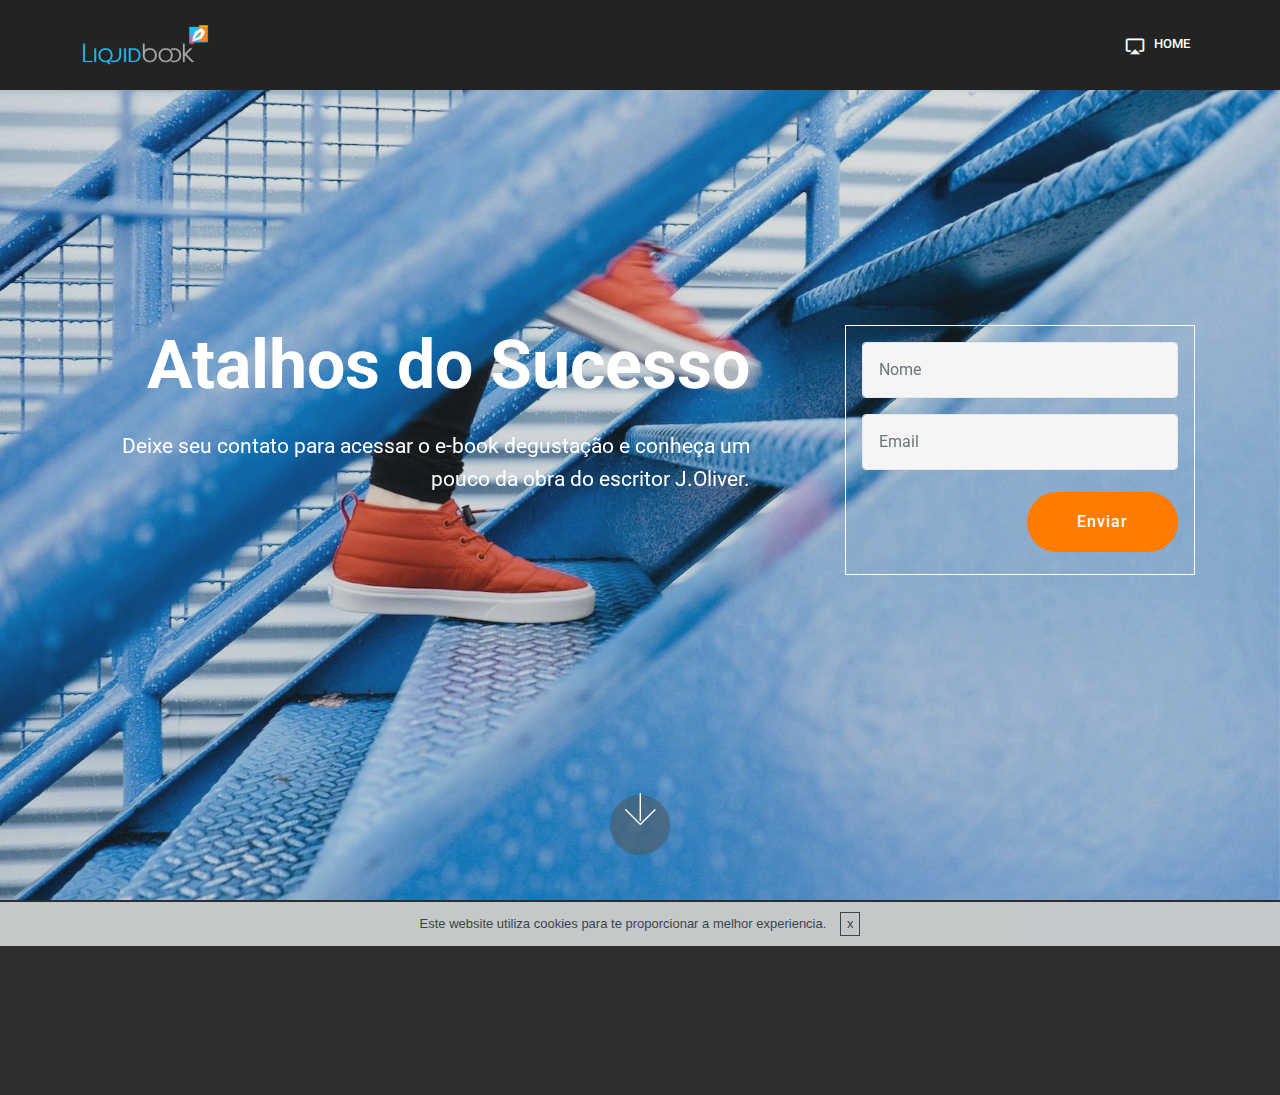
==== commit 47a75bc2: "create github pages" ====
--- a/lead-atalhos-do-sucesso.html
+++ b/lead-atalhos-do-sucesso.html
@@ -12,15 +12,14 @@
   <title>Lead Atalhos do Sucesso</title>
   <link rel="stylesheet" href="assets/material-design/css/material-icons.min.css">
   <link rel="stylesheet" href="assets/web/assets/mobirise-icons/mobirise-icons.css">
-  <link rel="stylesheet" href="assets/web/assets/mobirise-icons-bold/mobirise-icons-bold.css">
   <link rel="stylesheet" href="assets/tether/tether.min.css">
   <link rel="stylesheet" href="assets/soundcloud-plugin/style.css">
   <link rel="stylesheet" href="assets/bootstrap/css/bootstrap.min.css">
   <link rel="stylesheet" href="assets/bootstrap/css/bootstrap-grid.min.css">
   <link rel="stylesheet" href="assets/bootstrap/css/bootstrap-reboot.min.css">
-  <link rel="stylesheet" href="assets/dropdown/css/style.css">
   <link rel="stylesheet" href="assets/socicon/css/styles.css">
   <link rel="stylesheet" href="assets/animatecss/animate.min.css">
+  <link rel="stylesheet" href="assets/dropdown/css/style.css">
   <link rel="stylesheet" href="assets/theme/css/style.css">
   <link rel="stylesheet" href="assets/mobirise/css/mbr-additional.css" type="text/css">
   
@@ -67,7 +66,7 @@
             </div>
         </div>
         <div class="collapse navbar-collapse" id="navbarSupportedContent">
-            <ul class="navbar-nav nav-dropdown nav-right" data-app-modern-menu="true"><li class="nav-item"><a class="nav-link link text-white display-4" href="index.html"><span class="material material-airplay mbr-iconfont mbr-iconfont-btn"></span>HOME</a></li><li class="nav-item"><a class="nav-link link text-white display-4" href="page4.html"><span class="mbri-bulleted-list mbr-iconfont mbr-iconfont-btn"></span>SERVIÇOS</a></li><li class="nav-item dropdown open"><a class="nav-link link text-white dropdown-toggle display-4" href="page7.html" aria-expanded="true" data-toggle="dropdown-submenu"><span class="mbri-users mbr-iconfont mbr-iconfont-btn"></span>CLIENTES</a><div class="dropdown-menu"><a class="text-white dropdown-item display-4" href="http://joliver.liquidbook.com.br/atalhos-do-sucesso" aria-expanded="false">J. Oliver</a><a class="text-white dropdown-item display-4" href="http://anthero.liquidbook.com.br/estrada-iluminada" aria-expanded="false">Anthero Sarmento</a><a class="text-white dropdown-item display-4" href="http://amaury.liquidbook.com.br/os-10-viajantes" aria-expanded="false">Amaury de Mattos</a><a class="text-white dropdown-item display-4" href="http://valmir.liquidbook.com.br/dialogos-para-santos-cegos" aria-expanded="false">Valmir Moratelli</a><a class="text-white dropdown-item display-4" href="http://tomazeli.liquidbook.com.br/evoluir" aria-expanded="false">Caio Tomazeli</a><a class="text-white dropdown-item display-4" href="http://lara.liquidbook.com.br/" aria-expanded="false">Lara de Lemos</a><a class="text-white dropdown-item display-4" href="http://gallina.liquidbook.com.br/rebeka" aria-expanded="false">Sérgio Gallina</a><a class="text-white dropdown-item display-4" href="http://cintiah.liquidbook.com.br/manual-de-etiqueta" aria-expanded="false">Cintiah Meneghetti</a></div></li><li class="nav-item"><a class="nav-link link text-white display-4" href="http://blog.liquidbook.com.br"><span class="mbrib-bold mbr-iconfont mbr-iconfont-btn"></span>BLOG</a></li></ul>
+            <ul class="navbar-nav nav-dropdown nav-right" data-app-modern-menu="true"><li class="nav-item"><a class="nav-link link text-white display-4" href="index.html"><span class="material material-airplay mbr-iconfont mbr-iconfont-btn"></span>HOME</a></li></ul>
             
         </div>
     </nav>
@@ -91,7 +90,7 @@
     <div class="form-container">
         <div class="media-container-column" data-form-type="formoid">
             <div data-form-alert="" hidden="" class="align-center">Em breve acesse seu e-mail onde receberá o link para baixar o e-book :)</div>
-            <form class="mbr-form" action="https://mobirise.com/" method="post" data-form-title="Mobirise Form"><input type="hidden" name="email" data-form-email="true" value="c6QhOz05+Ent0BAo+UDnaa7J1aJjkVETigJWOhE8yeKQTPNfMmP8CzaAD0QNBMpWYWosziMBVBbHlr5apCRF/P5XtYKuijG60QFdqBRPkeDHETTtL3hC4V/0vi8J8/6K">
+            <form class="mbr-form" action="https://mobirise.com/" method="post" data-form-title="Mobirise Form"><input type="hidden" name="email" data-form-email="true" value="z1HGhA+2n0ClD7waK4Q9AtLLZCwgUp233vEn4TLTWL1/yLMEZwSOqI+4z1jLjzkdFEpr75vmnii/mJQX9Uvfwh+4weuyYcDo/cuU1y7bJy8s2kNq5gjbomysNqcUp8zs">
                 <div data-for="name">
                     <div class="form-group">
                         <input type="text" class="form-control px-3" name="name" data-form-field="Name" placeholder="Nome" required="" id="name-header15-3p">
@@ -171,13 +170,13 @@
   <script src="assets/popper/popper.min.js"></script>
   <script src="assets/tether/tether.min.js"></script>
   <script src="assets/bootstrap/js/bootstrap.min.js"></script>
-  <script src="assets/dropdown/js/script.min.js"></script>
+  <script src="assets/cookies-alert-plugin/cookies-alert-core.js"></script>
+  <script src="assets/cookies-alert-plugin/cookies-alert-script.js"></script>
+  <script src="assets/touchswipe/jquery.touch-swipe.min.js"></script>
   <script src="assets/viewportchecker/jquery.viewportchecker.js"></script>
   <script src="assets/parallax/jarallax.min.js"></script>
   <script src="assets/smoothscroll/smooth-scroll.js"></script>
-  <script src="assets/touchswipe/jquery.touch-swipe.min.js"></script>
-  <script src="assets/cookies-alert-plugin/cookies-alert-core.js"></script>
-  <script src="assets/cookies-alert-plugin/cookies-alert-script.js"></script>
+  <script src="assets/dropdown/js/script.min.js"></script>
   <script src="assets/theme/js/script.js"></script>
   <script src="assets/formoid/formoid.min.js"></script>
   
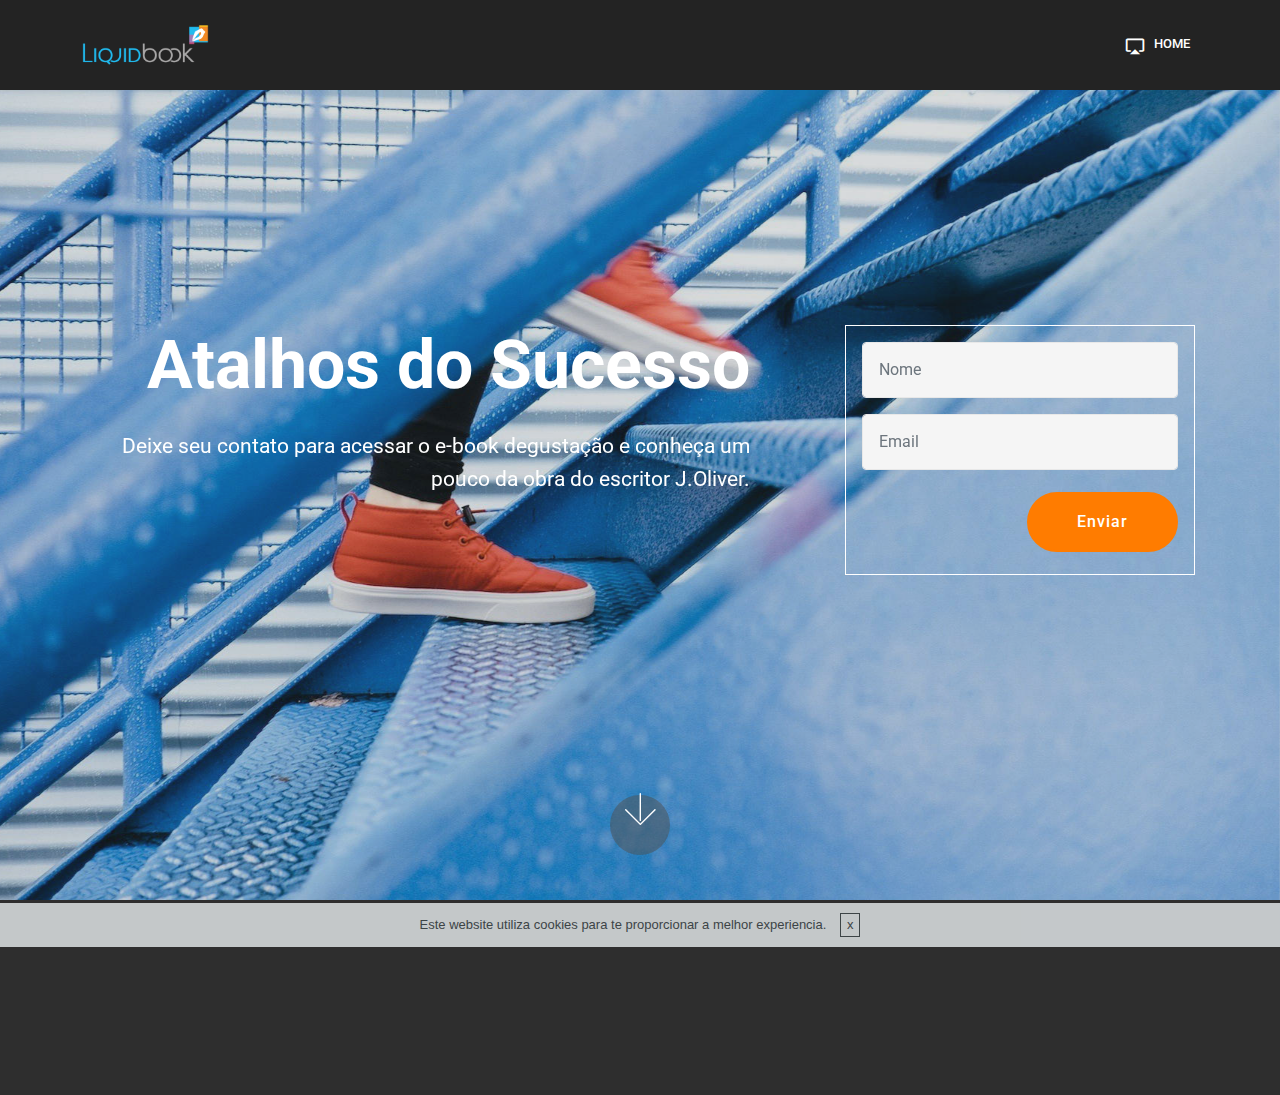
==== commit 3d6bb9a6: "create github pages" ====
--- a/lead-atalhos-do-sucesso.html
+++ b/lead-atalhos-do-sucesso.html
@@ -66,7 +66,7 @@
             </div>
         </div>
         <div class="collapse navbar-collapse" id="navbarSupportedContent">
-            <ul class="navbar-nav nav-dropdown nav-right" data-app-modern-menu="true"><li class="nav-item"><a class="nav-link link text-white display-4" href="index.html"><span class="material material-airplay mbr-iconfont mbr-iconfont-btn"></span>HOME</a></li></ul>
+            <ul class="navbar-nav nav-dropdown nav-right" data-app-modern-menu="true"><li class="nav-item"><a class="nav-link link text-white display-4" href="http://www.liquidbook.com.br"><span class="material material-airplay mbr-iconfont mbr-iconfont-btn"></span>HOME</a></li></ul>
             
         </div>
     </nav>
@@ -90,7 +90,7 @@
     <div class="form-container">
         <div class="media-container-column" data-form-type="formoid">
             <div data-form-alert="" hidden="" class="align-center">Em breve acesse seu e-mail onde receberá o link para baixar o e-book :)</div>
-            <form class="mbr-form" action="https://mobirise.com/" method="post" data-form-title="Mobirise Form"><input type="hidden" name="email" data-form-email="true" value="z1HGhA+2n0ClD7waK4Q9AtLLZCwgUp233vEn4TLTWL1/yLMEZwSOqI+4z1jLjzkdFEpr75vmnii/mJQX9Uvfwh+4weuyYcDo/cuU1y7bJy8s2kNq5gjbomysNqcUp8zs">
+            <form class="mbr-form" action="https://mobirise.com/" method="post" data-form-title="Mobirise Form"><input type="hidden" name="email" data-form-email="true" value="CqCiyIg64or1gydKZZNrEa3Csze2PdE2vGRb8zkvJm2vjh0aID23xzcEQpQymuV++LQULX469ucbt/BoLuWoOsggONdtsgXHmBYHHU2kS4JwEdm+nVBabX6OjIR61rxC">
                 <div data-for="name">
                     <div class="form-group">
                         <input type="text" class="form-control px-3" name="name" data-form-field="Name" placeholder="Nome" required="" id="name-header15-3p">
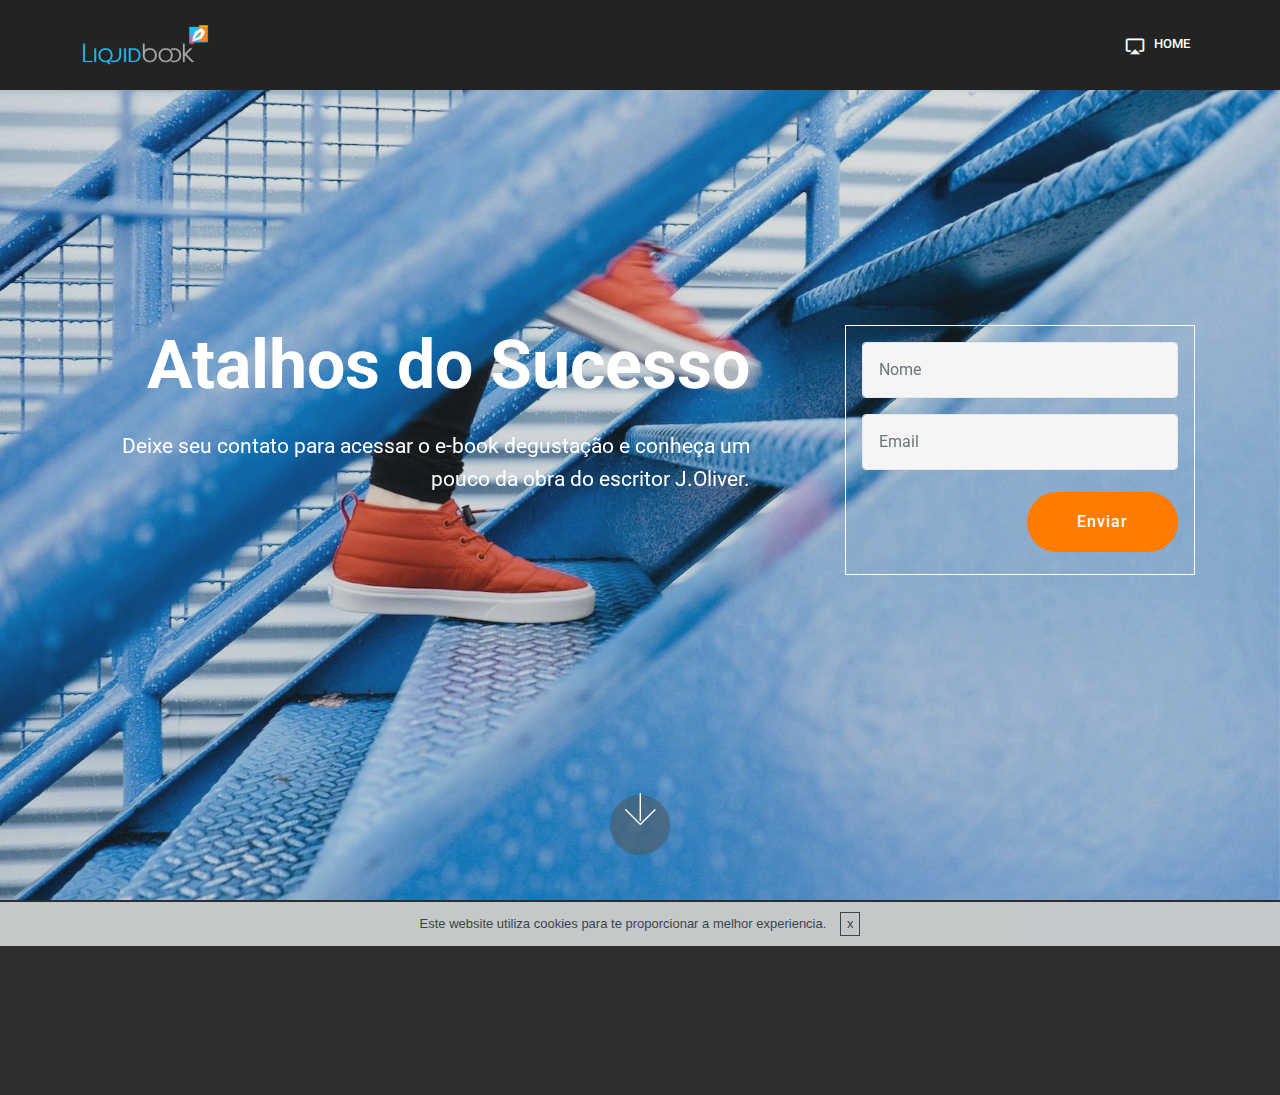
==== commit eca0199a: "create github pages" ====
--- a/lead-atalhos-do-sucesso.html
+++ b/lead-atalhos-do-sucesso.html
@@ -90,7 +90,7 @@
     <div class="form-container">
         <div class="media-container-column" data-form-type="formoid">
             <div data-form-alert="" hidden="" class="align-center">Em breve acesse seu e-mail onde receberá o link para baixar o e-book :)</div>
-            <form class="mbr-form" action="https://mobirise.com/" method="post" data-form-title="Mobirise Form"><input type="hidden" name="email" data-form-email="true" value="CqCiyIg64or1gydKZZNrEa3Csze2PdE2vGRb8zkvJm2vjh0aID23xzcEQpQymuV++LQULX469ucbt/BoLuWoOsggONdtsgXHmBYHHU2kS4JwEdm+nVBabX6OjIR61rxC">
+            <form class="mbr-form" action="https://mobirise.com/" method="post" data-form-title="Mobirise Form"><input type="hidden" name="email" data-form-email="true" value="GArkvYzd+2VcrwklaFRvZ1hT2iVYWqNSqrYkV6P5pWxyCqDIT7Ispp32g1WeSpCdygz/zP5sqYvUeexsQLC8RfkCa6PMHNxZeWFPd1EKvxKzgIrWNVa2w/s8eQo0ksTj">
                 <div data-for="name">
                     <div class="form-group">
                         <input type="text" class="form-control px-3" name="name" data-form-field="Name" placeholder="Nome" required="" id="name-header15-3p">
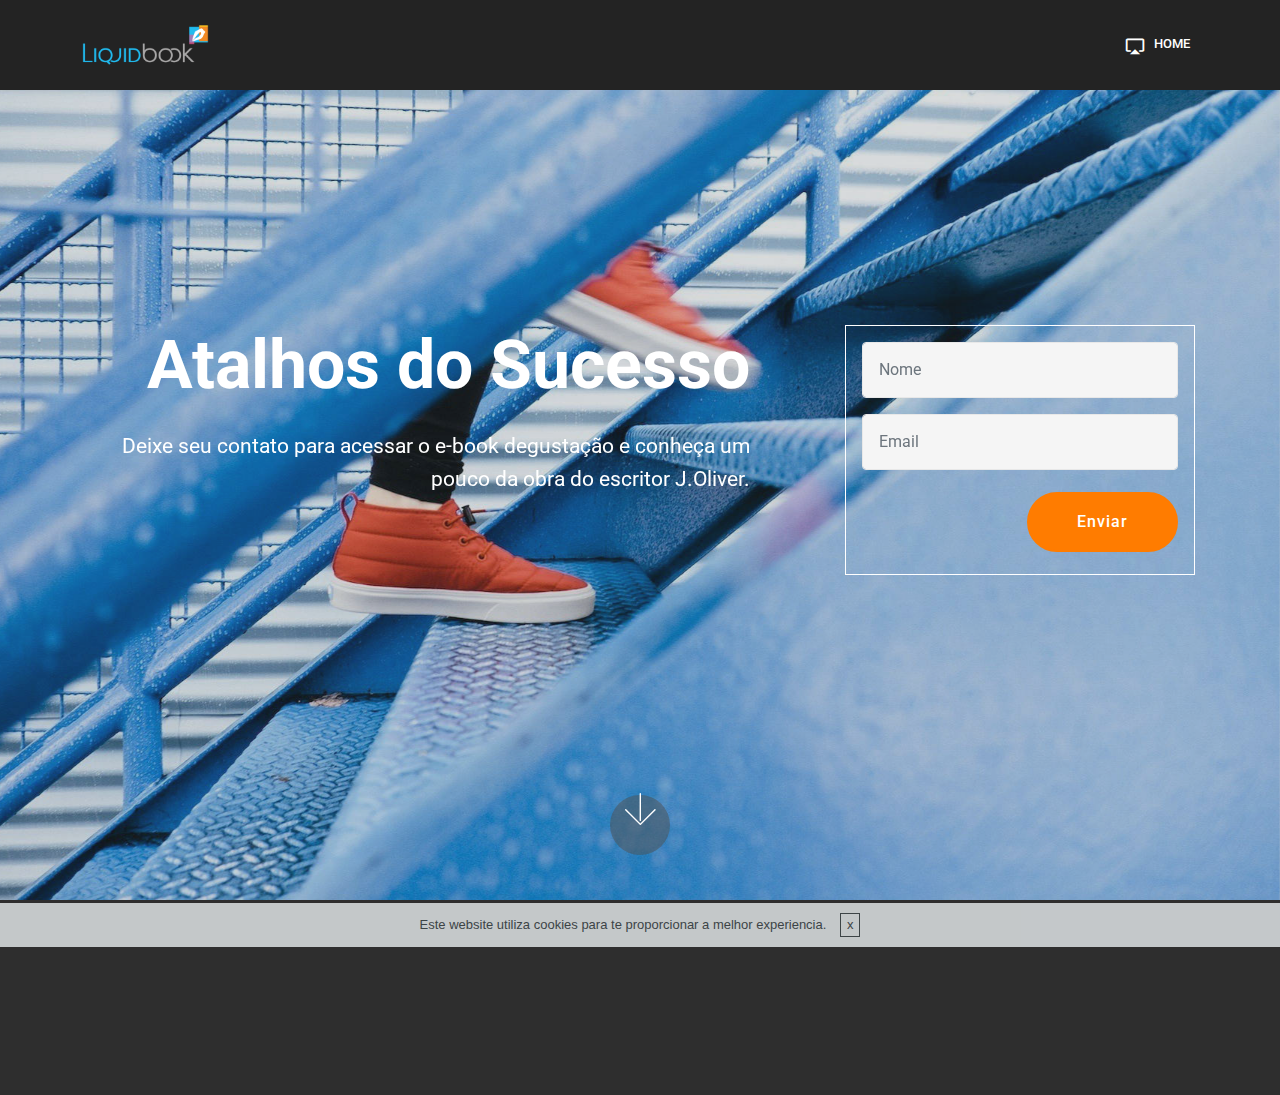
==== commit 80c5b47d: "create github pages" ====
--- a/lead-atalhos-do-sucesso.html
+++ b/lead-atalhos-do-sucesso.html
@@ -90,7 +90,7 @@
     <div class="form-container">
         <div class="media-container-column" data-form-type="formoid">
             <div data-form-alert="" hidden="" class="align-center">Em breve acesse seu e-mail onde receberá o link para baixar o e-book :)</div>
-            <form class="mbr-form" action="https://mobirise.com/" method="post" data-form-title="Mobirise Form"><input type="hidden" name="email" data-form-email="true" value="GArkvYzd+2VcrwklaFRvZ1hT2iVYWqNSqrYkV6P5pWxyCqDIT7Ispp32g1WeSpCdygz/zP5sqYvUeexsQLC8RfkCa6PMHNxZeWFPd1EKvxKzgIrWNVa2w/s8eQo0ksTj">
+            <form class="mbr-form" action="https://mobirise.com/" method="post" data-form-title="Mobirise Form"><input type="hidden" name="email" data-form-email="true" value="Pgy6sQWh5Tcd1ZAZOdZpBl0Yn2Kh2nqZ6A1ZOdmlLSGB0wWKr07orBXTiD/moT/jSr7l7CSWLfUh/IFrLwTJ1dMqIw5MkGY+I2FV7ymDM7ISSsw0VU3i/WD0z6/bLANr">
                 <div data-for="name">
                     <div class="form-group">
                         <input type="text" class="form-control px-3" name="name" data-form-field="Name" placeholder="Nome" required="" id="name-header15-3p">
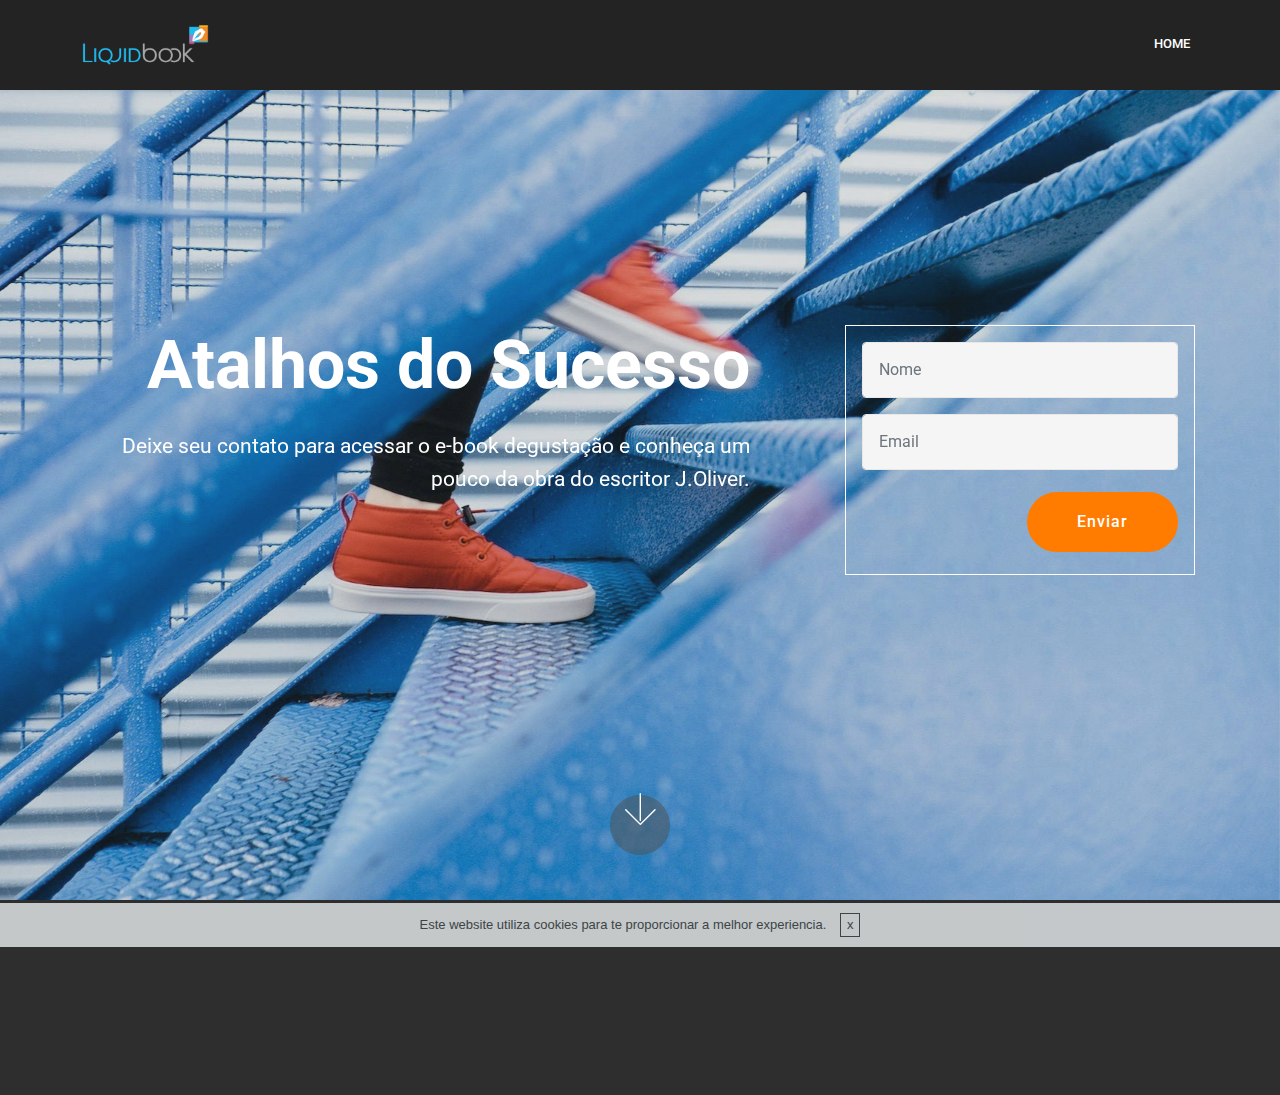
==== commit 591223c8: "create github pages" ====
--- a/lead-atalhos-do-sucesso.html
+++ b/lead-atalhos-do-sucesso.html
@@ -1,25 +1,24 @@
 <!DOCTYPE html>
-<html lang="pt">
+<html  >
 <head>
-  
+  <!-- Site made with Mobirise Website Builder v4.9.6, https://mobirise.com -->
   <meta charset="UTF-8">
   <meta http-equiv="X-UA-Compatible" content="IE=edge">
-  
+  <meta name="generator" content="Mobirise v4.9.6, mobirise.com">
   <meta name="viewport" content="width=device-width, initial-scale=1, minimum-scale=1">
   <link rel="shortcut icon" href="assets/images/logo-png-128x128.png" type="image/x-icon">
   <meta name="description" content="Site Builder Description">
   
   <title>Lead Atalhos do Sucesso</title>
-  <link rel="stylesheet" href="assets/material-design/css/material-icons.min.css">
   <link rel="stylesheet" href="assets/web/assets/mobirise-icons/mobirise-icons.css">
   <link rel="stylesheet" href="assets/tether/tether.min.css">
   <link rel="stylesheet" href="assets/soundcloud-plugin/style.css">
   <link rel="stylesheet" href="assets/bootstrap/css/bootstrap.min.css">
   <link rel="stylesheet" href="assets/bootstrap/css/bootstrap-grid.min.css">
   <link rel="stylesheet" href="assets/bootstrap/css/bootstrap-reboot.min.css">
+  <link rel="stylesheet" href="assets/dropdown/css/style.css">
   <link rel="stylesheet" href="assets/socicon/css/styles.css">
   <link rel="stylesheet" href="assets/animatecss/animate.min.css">
-  <link rel="stylesheet" href="assets/dropdown/css/style.css">
   <link rel="stylesheet" href="assets/theme/css/style.css">
   <link rel="stylesheet" href="assets/mobirise/css/mbr-additional.css" type="text/css">
   
@@ -29,15 +28,15 @@
 <body>
 
 <!-- Google Analytics -->
-<!-- Global site tag (gtag.js) - Google Analytics -->
-<script async="" src="https://www.googletagmanager.com/gtag/js?id=UA-133011192-2"></script>
-<script>
-  window.dataLayer = window.dataLayer || [];
-  function gtag(){dataLayer.push(arguments);}
-  gtag('js', new Date());
-
-  gtag('config', 'UA-133011192-2');
-</script>
+<!-- Global site tag (gtag.js) - Google Analytics -->
+<script async src="https://www.googletagmanager.com/gtag/js?id=UA-133011192-2"></script>
+<script>
+  window.dataLayer = window.dataLayer || [];
+  function gtag(){dataLayer.push(arguments);}
+  gtag('js', new Date());
+
+  gtag('config', 'UA-133011192-2');
+</script>
 
 <!-- /Google Analytics -->
 
@@ -59,7 +58,7 @@
             <div class="navbar-brand">
                 <span class="navbar-logo">
                     <a href="http://www.liquidbook.com.br">
-                         <img src="assets/images/logo-liquidbook-1-192x108.png" alt="" title="" style="height: 4.6rem;">
+                         <img src="assets/images/logo-liquidbook-1-192x108.png" alt="Mobirise" title="" style="height: 4.6rem;">
                     </a>
                 </span>
                 
@@ -72,7 +71,7 @@
     </nav>
 </section>
 
-<section class="cid-rgyZlR0uXi mbr-fullscreen mbr-parallax-background" id="header15-3p">
+<section class="engine"><a href="https://mobirise.info/w">html5 templates</a></section><section class="cid-rgyZlR0uXi mbr-fullscreen mbr-parallax-background" id="header15-3p">
 
     
 
@@ -90,7 +89,7 @@
     <div class="form-container">
         <div class="media-container-column" data-form-type="formoid">
             <div data-form-alert="" hidden="" class="align-center">Em breve acesse seu e-mail onde receberá o link para baixar o e-book :)</div>
-            <form class="mbr-form" action="https://mobirise.com/" method="post" data-form-title="Mobirise Form"><input type="hidden" name="email" data-form-email="true" value="Pgy6sQWh5Tcd1ZAZOdZpBl0Yn2Kh2nqZ6A1ZOdmlLSGB0wWKr07orBXTiD/moT/jSr7l7CSWLfUh/IFrLwTJ1dMqIw5MkGY+I2FV7ymDM7ISSsw0VU3i/WD0z6/bLANr">
+            <form class="mbr-form" action="https://mobirise.com/" method="post" data-form-title="Mobirise Form"><input type="hidden" name="email" data-form-email="true" value="TazLMtZmvwjC6oooqTDYjCtrgFF4LiAPCBPUFSGQq/o82Fel4/J38RImlk3lcbOk2UF3R1TeK6xJJCxigr1bO3GCGNQQM6qP5WLetYbVybQqlxCWWmju4QsM1HYmLrmH">
                 <div data-for="name">
                     <div class="form-group">
                         <input type="text" class="form-control px-3" name="name" data-form-field="Name" placeholder="Nome" required="" id="name-header15-3p">
@@ -170,13 +169,13 @@
   <script src="assets/popper/popper.min.js"></script>
   <script src="assets/tether/tether.min.js"></script>
   <script src="assets/bootstrap/js/bootstrap.min.js"></script>
+  <script src="assets/dropdown/js/script.min.js"></script>
   <script src="assets/cookies-alert-plugin/cookies-alert-core.js"></script>
   <script src="assets/cookies-alert-plugin/cookies-alert-script.js"></script>
   <script src="assets/touchswipe/jquery.touch-swipe.min.js"></script>
   <script src="assets/viewportchecker/jquery.viewportchecker.js"></script>
   <script src="assets/parallax/jarallax.min.js"></script>
   <script src="assets/smoothscroll/smooth-scroll.js"></script>
-  <script src="assets/dropdown/js/script.min.js"></script>
   <script src="assets/theme/js/script.js"></script>
   <script src="assets/formoid/formoid.min.js"></script>
   
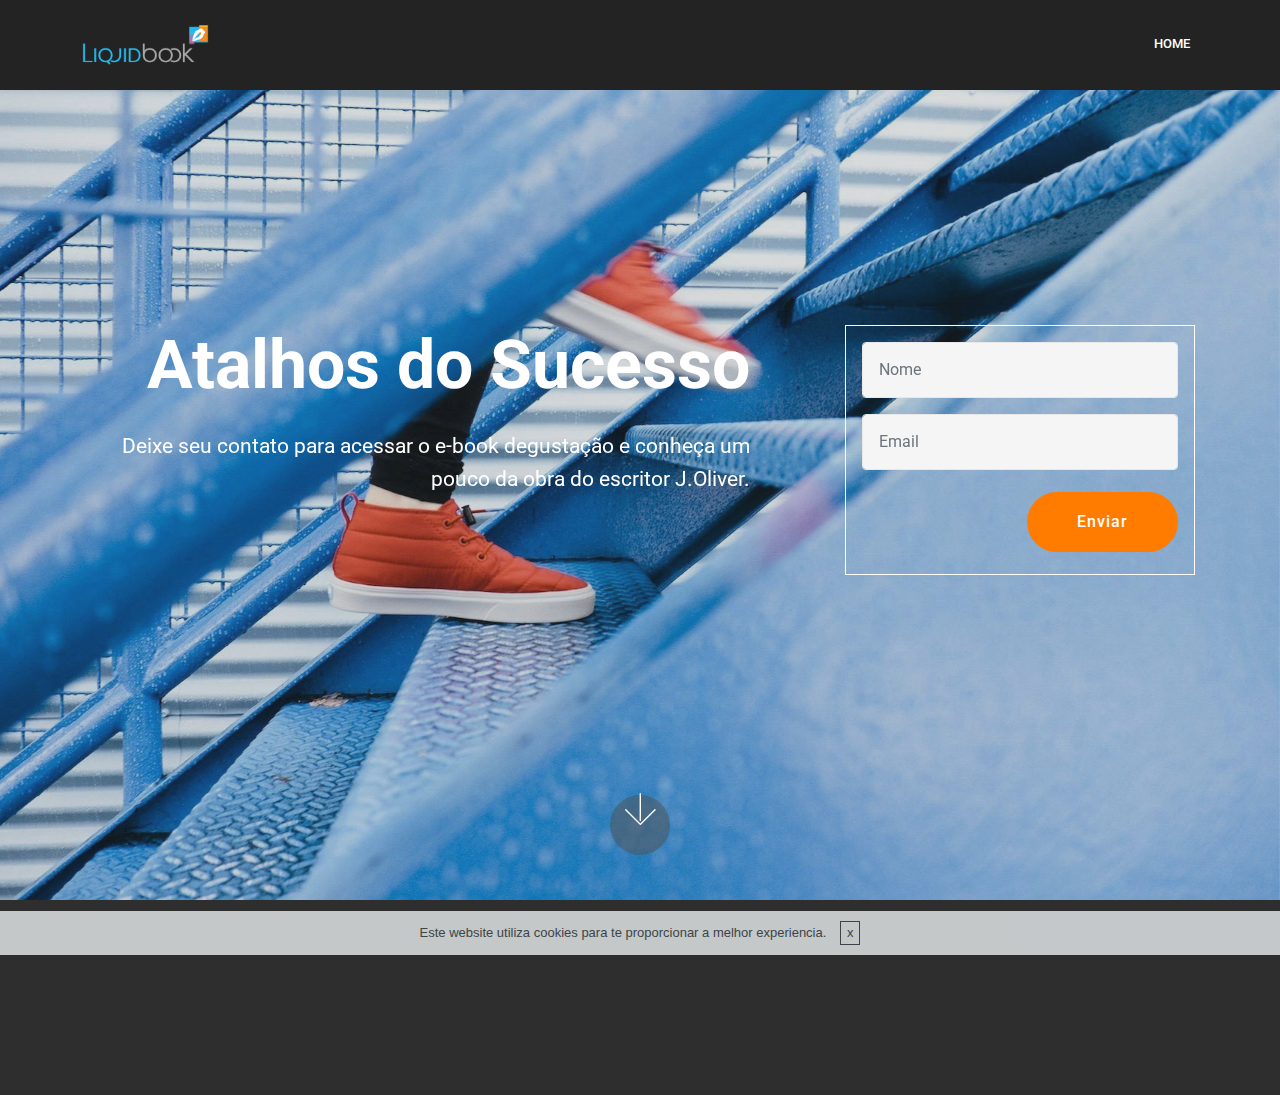
==== commit 45389e02: "create github pages" ====
--- a/lead-atalhos-do-sucesso.html
+++ b/lead-atalhos-do-sucesso.html
@@ -71,7 +71,7 @@
     </nav>
 </section>
 
-<section class="engine"><a href="https://mobirise.info/w">html5 templates</a></section><section class="cid-rgyZlR0uXi mbr-fullscreen mbr-parallax-background" id="header15-3p">
+<section class="engine"><a href="https://mobirise.info/v">free html templates</a></section><section class="cid-rgyZlR0uXi mbr-fullscreen mbr-parallax-background" id="header15-3p">
 
     
 
@@ -89,7 +89,7 @@
     <div class="form-container">
         <div class="media-container-column" data-form-type="formoid">
             <div data-form-alert="" hidden="" class="align-center">Em breve acesse seu e-mail onde receberá o link para baixar o e-book :)</div>
-            <form class="mbr-form" action="https://mobirise.com/" method="post" data-form-title="Mobirise Form"><input type="hidden" name="email" data-form-email="true" value="TazLMtZmvwjC6oooqTDYjCtrgFF4LiAPCBPUFSGQq/o82Fel4/J38RImlk3lcbOk2UF3R1TeK6xJJCxigr1bO3GCGNQQM6qP5WLetYbVybQqlxCWWmju4QsM1HYmLrmH">
+            <form class="mbr-form" action="https://mobirise.com/" method="post" data-form-title="Mobirise Form"><input type="hidden" name="email" data-form-email="true" value="pEVjFCEGBZZD9RC7Kg7Ys6ooEF1f7+PKqnQv3B2rjM3NJ62gCkCuKW+BYpf05rsIt5gTnRHX5ZZdSJlr+uVtXrbZvhugWgeGnQuxgZZi6t/nmhAVIbXh55Mhss9ySEV0">
                 <div data-for="name">
                     <div class="form-group">
                         <input type="text" class="form-control px-3" name="name" data-form-field="Name" placeholder="Nome" required="" id="name-header15-3p">
@@ -169,9 +169,9 @@
   <script src="assets/popper/popper.min.js"></script>
   <script src="assets/tether/tether.min.js"></script>
   <script src="assets/bootstrap/js/bootstrap.min.js"></script>
-  <script src="assets/dropdown/js/script.min.js"></script>
   <script src="assets/cookies-alert-plugin/cookies-alert-core.js"></script>
   <script src="assets/cookies-alert-plugin/cookies-alert-script.js"></script>
+  <script src="assets/dropdown/js/script.min.js"></script>
   <script src="assets/touchswipe/jquery.touch-swipe.min.js"></script>
   <script src="assets/viewportchecker/jquery.viewportchecker.js"></script>
   <script src="assets/parallax/jarallax.min.js"></script>
--- a/assets/mobirise/css/mbr-additional.css
+++ b/assets/mobirise/css/mbr-additional.css
@@ -1933,33 +1933,6 @@
     font-size: 20px !important;
   }
 }
-.cid-rhd3jk7ZCC {
-  padding-top: 75px;
-  padding-bottom: 75px;
-  background-color: #ffffff;
-}
-.cid-rhd3jk7ZCC .title {
-  margin-bottom: 2rem;
-}
-.cid-rhd3jk7ZCC .mbr-section-subtitle {
-  color: #767676;
-}
-.cid-rhd3jk7ZCC a:not([href]):not([tabindex]) {
-  color: #fff;
-  border-radius: 3px;
-}
-.cid-rhd3jk7ZCC a.btn-white:not([href]):not([tabindex]) {
-  color: #333;
-}
-.cid-rhd3jk7ZCC .multi-horizontal {
-  flex-grow: 1;
-  -webkit-flex-grow: 1;
-  max-width: 100%;
-}
-.cid-rhd3jk7ZCC .input-group-btn {
-  display: block;
-  text-align: center;
-}
 .cid-rfW179aX0K {
   padding-top: 30px;
   padding-bottom: 30px;
